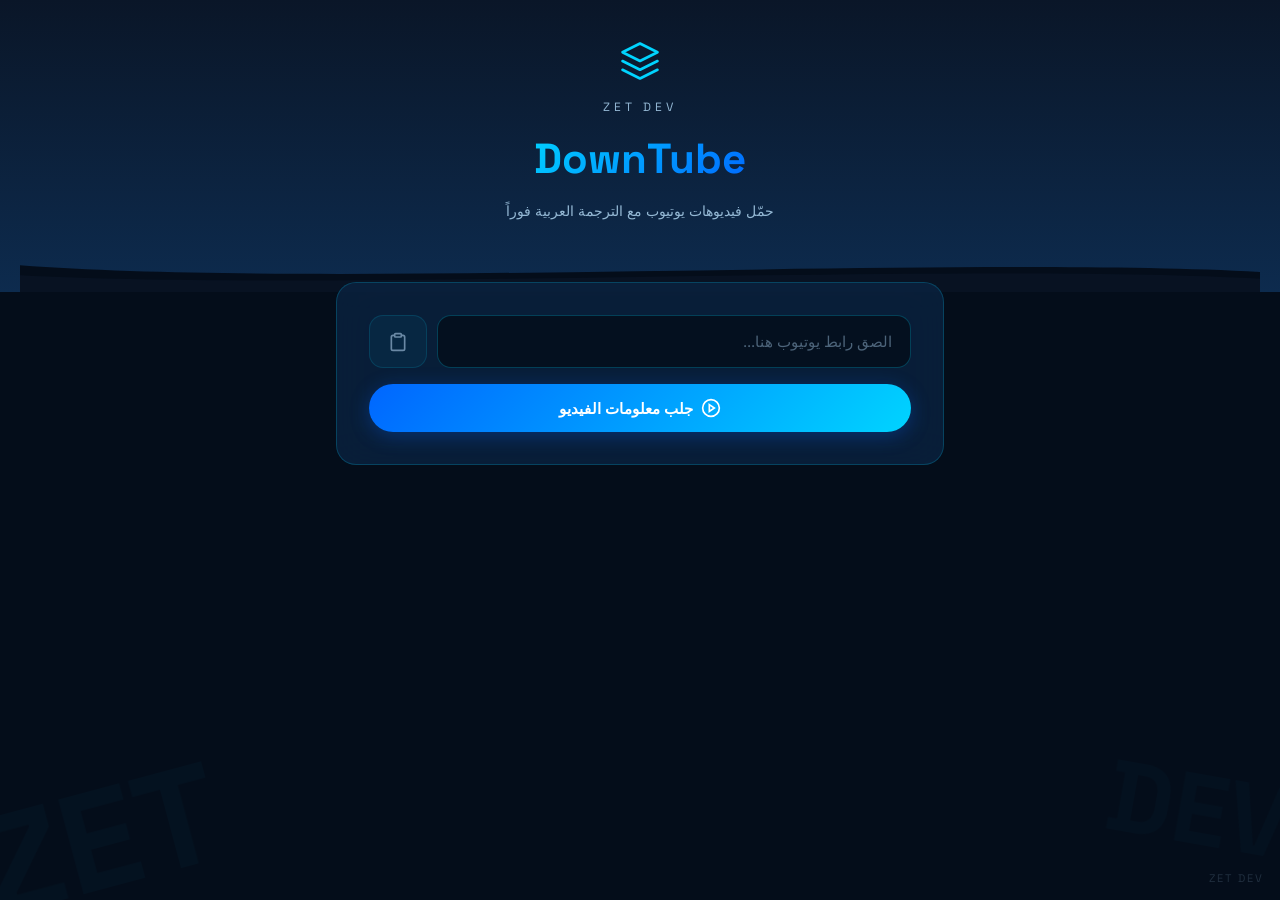
==== downtube/frontend/index.html @ 9e5898cd "3 خيارات تحميل (منفصل/مدمج/ترجمة فقط) + دمج فوري عبر mov_text + parallel Whisper + تخطي Llama إذا عر" ====
<!DOCTYPE html>
<html lang="ar" dir="rtl">
<head>
  <meta charset="UTF-8">
  <meta name="viewport" content="width=device-width, initial-scale=1.0">
  <title>DownTube — ZET Dev</title>
  <link rel="preconnect" href="https://fonts.googleapis.com">
  <link rel="preconnect" href="https://fonts.gstatic.com" crossorigin>
  <link href="https://fonts.googleapis.com/css2?family=Inter:wght@400;500;600;700&family=Space+Grotesk:wght@500;700&display=swap" rel="stylesheet">
  <link rel="stylesheet" href="css/style.css">
</head>
<body>

  <!-- ─── Watermark ─── -->
  <div class="watermark">ZET DEV</div>

  <!-- ─── Header ─── -->
  <header class="header">
    <div class="header-inner">
      <div class="header-logo">
        <svg xmlns="http://www.w3.org/2000/svg" width="42" height="42" viewBox="0 0 24 24" fill="none" stroke="currentColor" stroke-width="1.5" stroke-linecap="round" stroke-linejoin="round">
          <path d="M12 2L2 7l10 5 10-5-10-5z"/>
          <path d="M2 17l10 5 10-5"/>
          <path d="M2 12l10 5 10-5"/>
        </svg>
      </div>
      <div class="header-brand">ZET Dev</div>
      <h1 class="header-title">DownTube</h1>
      <p class="header-tagline">حمّل فيديوهات يوتيوب مع الترجمة العربية فوراً</p>
    </div>
    <div class="header-wave">
      <svg viewBox="0 0 1440 60" preserveAspectRatio="none" xmlns="http://www.w3.org/2000/svg">
        <path d="M0,20 C360,55 1080,5 1440,30 L1440,60 L0,60 Z" fill="#040d1a"/>
        <path d="M0,35 C360,60 1080,15 1440,40 L1440,60 L0,60 Z" fill="#0a1628" opacity="0.6"/>
      </svg>
    </div>
  </header>

  <!-- ─── Main Container ─── -->
  <main class="container">

    <!-- ─── Section 1: URL Input ─── -->
    <section id="section-input" class="card">
      <div class="input-row">
        <input type="url" id="url-input" placeholder="الصق رابط يوتيوب هنا..." autocomplete="url" dir="ltr">
        <button id="paste-btn" class="btn-paste" title="لصق من الحافظة" type="button">
          <svg xmlns="http://www.w3.org/2000/svg" viewBox="0 0 24 24" fill="none" stroke="currentColor" stroke-width="2">
            <rect x="8" y="2" width="8" height="4" rx="1"/><path d="M16 4h2a2 2 0 0 1 2 2v14a2 2 0 0 1-2 2H6a2 2 0 0 1-2-2V6a2 2 0 0 1 2-2h2"/>
          </svg>
        </button>
      </div>
      <div style="margin-top:16px;text-align:center;">
        <button id="fetch-btn" class="btn btn-primary ripple btn-full" type="button">
          <svg xmlns="http://www.w3.org/2000/svg" width="20" height="20" viewBox="0 0 24 24" fill="none" stroke="currentColor" stroke-width="2">
            <circle cx="12" cy="12" r="10"/><polygon points="10 8 16 12 10 16 10 8"/>
          </svg>
          جلب معلومات الفيديو
        </button>
      </div>
    </section>

    <!-- ─── Section 2: Video Info ─── -->
    <section id="section-info" class="card card-hidden">
      <div id="video-thumbnail" class="video-thumbnail"></div>
      <div id="video-title" class="video-title"></div>
      <div id="video-channel" class="video-channel"></div>
      <div class="video-stats">
        <span><svg xmlns="http://www.w3.org/2000/svg" width="16" height="16" viewBox="0 0 24 24" fill="none" stroke="currentColor" stroke-width="2"><path d="M1 12s4-8 11-8 11 8 11 8-4 8-11 8-11-8-11-8z"/><circle cx="12" cy="12" r="3"/></svg> <span id="video-views"></span></span>
      </div>

      <div id="quality-section">
        <label style="font-size:14px;font-weight:600;display:block;margin-bottom:8px;">جودة التحميل</label>
        <div id="quality-selector" class="quality-group"></div>
      </div>

      <div class="subtitle-section">
        <label class="subtitle-toggle">
          <input type="checkbox" id="include-subtitles" checked>
          <span class="subtitle-toggle-track">
            <span class="subtitle-toggle-thumb"></span>
          </span>
          <span class="subtitle-toggle-label">الترجمة العربية</span>
          <span id="subtitle-status" class="subtitle-badge"></span>
        </label>
        <div id="subtitle-options" class="subtitle-options card-hidden">
          <div class="embed-options">
            <label class="embed-option">
              <input type="radio" name="embed-mode" value="separate" checked>
              <div class="embed-option-content">
                <span class="embed-option-icon">
                  <svg xmlns="http://www.w3.org/2000/svg" width="20" height="20" viewBox="0 0 24 24" fill="none" stroke="currentColor" stroke-width="2"><path d="M14 2H6a2 2 0 0 0-2 2v16a2 2 0 0 0 2 2h12a2 2 0 0 0 2-2V8z"/><polyline points="14 2 14 8 20 8"/><line x1="16" y1="13" x2="8" y2="13"/><line x1="16" y1="17" x2="8" y2="17"/></svg>
                </span>
                <span class="embed-option-title">ملفين منفصلين</span>
                <span class="embed-option-desc">فيديو + ملف ترجمة SRT</span>
              </div>
            </label>
            <label class="embed-option">
              <input type="radio" name="embed-mode" value="embed">
              <div class="embed-option-content">
                <span class="embed-option-icon">
                  <svg xmlns="http://www.w3.org/2000/svg" width="20" height="20" viewBox="0 0 24 24" fill="none" stroke="currentColor" stroke-width="2"><rect x="2" y="3" width="20" height="14" rx="2" ry="2"/><line x1="8" y1="21" x2="16" y2="21"/><line x1="12" y1="17" x2="12" y2="21"/></svg>
                </span>
                <span class="embed-option-title">ملف مدمج</span>
                <span class="embed-option-desc">الترجمة محفورة داخل الفيديو</span>
              </div>
            </label>
            <label class="embed-option">
              <input type="radio" name="embed-mode" value="subtitle-only">
              <div class="embed-option-content">
                <span class="embed-option-icon">
                  <svg xmlns="http://www.w3.org/2000/svg" width="20" height="20" viewBox="0 0 24 24" fill="none" stroke="currentColor" stroke-width="2"><path d="M14 2H6a2 2 0 0 0-2 2v16a2 2 0 0 0 2 2h12a2 2 0 0 0 2-2V8z"/><polyline points="14 2 14 8 20 8"/><line x1="16" y1="13" x2="8" y2="13"/><line x1="16" y1="17" x2="8" y2="17"/></svg>
                </span>
                <span class="embed-option-title">الترجمة فقط</span>
                <span class="embed-option-desc">بدون تحميل الفيديو</span>
              </div>
            </label>
          </div>
        </div>
      </div>

      <div class="btn-row">
        <button id="download-btn" class="btn btn-primary ripple" type="button">
          <svg xmlns="http://www.w3.org/2000/svg" width="20" height="20" viewBox="0 0 24 24" fill="none" stroke="currentColor" stroke-width="2"><path d="M21 15v4a2 2 0 0 1-2 2H5a2 2 0 0 1-2-2v-4"/><polyline points="7 10 12 15 17 10"/><line x1="12" y1="15" x2="12" y2="3"/></svg>
          <span id="download-btn-text">تحميل الآن</span>
        </button>
        <button id="clear-btn" class="btn btn-outline ripple" type="button" title="مسح">
          <svg xmlns="http://www.w3.org/2000/svg" width="18" height="18" viewBox="0 0 24 24" fill="none" stroke="currentColor" stroke-width="2"><line x1="18" y1="6" x2="6" y2="18"/><line x1="6" y1="6" x2="18" y2="18"/></svg>
        </button>
      </div>
    </section>

    <!-- ─── Section 3: Progress ─── -->
    <section id="section-progress" class="card card-hidden">
      <div class="progress-container">
        <div id="progress-percent" class="progress-percent">0%</div>
        <div class="progress-bar-outer">
          <div id="progress-bar" class="progress-bar-inner" style="width:0%"></div>
        </div>
        <div id="progress-message" class="progress-message">جاري البدء...</div>
        <div class="progress-details">
          <span id="progress-speed"></span>
          <span id="progress-eta"></span>
        </div>
        <div class="progress-actions">
          <button id="cancel-btn" class="btn btn-danger ripple" type="button">
            <svg xmlns="http://www.w3.org/2000/svg" width="18" height="18" viewBox="0 0 24 24" fill="none" stroke="currentColor" stroke-width="2"><line x1="18" y1="6" x2="6" y2="18"/><line x1="6" y1="6" x2="18" y2="18"/></svg>
            إلغاء
          </button>
          <button id="restart-btn" class="btn btn-secondary ripple" type="button" style="display:none;">
            <svg xmlns="http://www.w3.org/2000/svg" width="18" height="18" viewBox="0 0 24 24" fill="none" stroke="currentColor" stroke-width="2"><polyline points="23 4 23 10 17 10"/><path d="M20.49 15a9 9 0 1 1-2.12-9.36L23 10"/></svg>
            بدء من جديد
          </button>
        </div>
      </div>
    </section>

    <!-- ─── Section 4: Download Ready ─── -->
    <section id="section-result" class="card card-success card-hidden">
      <div class="result-section">
        <div id="result-icon" class="result-icon">✅</div>
        <div id="result-badge" class="result-badge"></div>
        <div id="result-filename" class="result-filename"></div>
        <div id="result-filesize" class="result-filesize"></div>
        <div class="result-buttons">
          <button id="download-video-btn" class="btn btn-success ripple" type="button">
            <svg xmlns="http://www.w3.org/2000/svg" width="18" height="18" viewBox="0 0 24 24" fill="none" stroke="currentColor" stroke-width="2"><path d="M21 15v4a2 2 0 0 1-2 2H5a2 2 0 0 1-2-2v-4"/><polyline points="7 10 12 15 17 10"/><line x1="12" y1="15" x2="12" y2="3"/></svg>
            تحميل الملف
          </button>
          <button id="download-subtitle-btn" class="btn btn-secondary ripple" type="button">
            <svg xmlns="http://www.w3.org/2000/svg" width="18" height="18" viewBox="0 0 24 24" fill="none" stroke="currentColor" stroke-width="2"><path d="M14 2H6a2 2 0 0 0-2 2v16a2 2 0 0 0 2 2h12a2 2 0 0 0 2-2V8z"/><polyline points="14 2 14 8 20 8"/><line x1="16" y1="13" x2="8" y2="13"/><line x1="16" y1="17" x2="8" y2="17"/></svg>
            <span id="download-subtitle-text">تحميل الترجمة</span>
          </button>
        </div>
        <div class="result-new-btn">
          <button id="result-restart-btn" class="btn btn-secondary ripple" type="button" style="display:none;">
            <svg xmlns="http://www.w3.org/2000/svg" width="18" height="18" viewBox="0 0 24 24" fill="none" stroke="currentColor" stroke-width="2"><polyline points="23 4 23 10 17 10"/><path d="M20.49 15a9 9 0 1 1-2.12-9.36L23 10"/></svg>
            بدء من جديد
          </button>
          <button id="new-download-btn" class="btn btn-link" type="button">+ تحميل فيديو جديد</button>
        </div>
      </div>
    </section>

    <!-- ─── Error ─── -->
    <section id="section-error" class="card-hidden">
      <div id="error-card" class="error-card">
        <span class="error-icon">
          <svg xmlns="http://www.w3.org/2000/svg" width="24" height="24" viewBox="0 0 24 24" fill="none" stroke="currentColor" stroke-width="2"><circle cx="12" cy="12" r="10"/><line x1="12" y1="8" x2="12" y2="12"/><line x1="12" y1="16" x2="12.01" y2="16"/></svg>
        </span>
        <span id="error-message" class="error-message"></span>
      </div>
      <button id="retry-btn" class="btn btn-primary btn-sm ripple" type="button">حاول مرة أخرى</button>
    </section>

  </main>

  <script src="js/app.js"></script>
</body>
</html>
---- downtube/frontend/css/style.css ----
/* ── DownTube — ZET Dev ── Ocean-Blue Theme ── */

:root {
  --ocean-deep:    #040d1a;
  --ocean-dark:    #0a1628;
  --ocean-mid:     #0d2b4e;
  --ocean-bright:  #0066ff;
  --ocean-cyan:    #00d4ff;
  --ocean-light:   #94b8d4;
  --ocean-foam:    #e0f4ff;
  --ocean-glow:    rgba(0, 212, 255, 0.15);
  --error-red:     #ff4d6d;
  --success-green: #00e5a0;
  --warning-amber: #ffb347;
}

* { box-sizing: border-box; margin: 0; padding: 0; }

body {
  font-family: 'Inter', -apple-system, BlinkMacSystemFont, sans-serif;
  background: var(--ocean-deep);
  color: var(--ocean-foam);
  min-height: 100vh;
  overflow-x: hidden;
  line-height: 1.6;
}

::-webkit-scrollbar { width: 6px; }
::-webkit-scrollbar-track { background: var(--ocean-dark); }
::-webkit-scrollbar-thumb { background: var(--ocean-cyan); opacity: 0.3; border-radius: 3px; }

/* ── Header ── */
.header {
  background: linear-gradient(180deg, var(--ocean-dark) 0%, var(--ocean-mid) 100%);
  padding: 40px 20px 0;
  text-align: center;
  position: relative;
  overflow: hidden;
}

.header-inner {
  display: flex;
  flex-direction: column;
  align-items: center;
  gap: 8px;
  position: relative;
  z-index: 2;
}

.header-logo svg {
  width: 42px;
  height: 42px;
  color: var(--ocean-cyan);
}

.header-brand {
  font-family: 'Space Grotesk', sans-serif;
  font-size: 12px;
  letter-spacing: 4px;
  text-transform: uppercase;
  color: var(--ocean-light);
}

.header-title {
  font-family: 'Space Grotesk', sans-serif;
  font-size: 42px;
  font-weight: 700;
  background: linear-gradient(135deg, var(--ocean-cyan), var(--ocean-bright));
  -webkit-background-clip: text;
  -webkit-text-fill-color: transparent;
  background-clip: text;
}

.header-tagline {
  font-size: 14px;
  color: var(--ocean-light);
  margin-bottom: 20px;
}

.header-wave {
  display: block;
  width: 100%;
  height: 40px;
  margin-top: 10px;
}

.header-wave svg {
  display: block;
  width: 100%;
  height: 100%;
}

/* ── Container ── */
.container {
  max-width: 640px;
  margin: -10px auto 60px;
  padding: 0 16px;
  position: relative;
  z-index: 2;
}

/* ── Glass Card ── */
.card {
  background: rgba(13, 43, 78, 0.6);
  backdrop-filter: blur(20px);
  -webkit-backdrop-filter: blur(20px);
  border: 1px solid rgba(0, 212, 255, 0.2);
  border-radius: 20px;
  padding: 32px;
  margin-bottom: 20px;
  transition: border-color 0.3s;
}

.card:hover {
  border-color: rgba(0, 212, 255, 0.35);
}

.card-success {
  border-color: rgba(0, 229, 160, 0.5);
}

.card-error {
  border-color: rgba(255, 77, 109, 0.5);
}

.card-hidden {
  display: none;
}

/* ── Input ── */
.input-row {
  display: flex;
  gap: 10px;
  align-items: stretch;
}

.input-row input {
  flex: 1;
  background: rgba(4, 13, 26, 0.8);
  border: 1px solid rgba(0, 212, 255, 0.25);
  border-radius: 14px;
  padding: 16px 18px;
  font-size: 15px;
  color: var(--ocean-foam);
  font-family: inherit;
  transition: all 0.3s;
  direction: rtl;
}

.input-row input::placeholder {
  color: var(--ocean-light);
  opacity: 0.5;
}

.input-row input:focus {
  outline: none;
  border-color: var(--ocean-cyan);
  box-shadow: 0 0 20px rgba(0, 212, 255, 0.15);
}

.btn-paste {
  background: rgba(0, 212, 255, 0.08);
  border: 1px solid rgba(0, 212, 255, 0.2);
  border-radius: 14px;
  color: var(--ocean-light);
  cursor: pointer;
  padding: 0 18px;
  display: flex;
  align-items: center;
  justify-content: center;
  opacity: 0.7;
  transition: all 0.2s;
  flex-shrink: 0;
}

.btn-paste:hover {
  opacity: 1;
  background: rgba(0, 212, 255, 0.15);
  border-color: var(--ocean-cyan);
}

.btn-paste svg { width: 20px; height: 20px; }

/* ── Buttons ── */
.btn {
  display: inline-flex;
  align-items: center;
  justify-content: center;
  gap: 8px;
  padding: 14px 28px;
  border-radius: 50px;
  font-size: 15px;
  font-weight: 600;
  font-family: inherit;
  cursor: pointer;
  border: none;
  transition: all 0.25s;
  white-space: nowrap;
}

.btn-primary {
  background: linear-gradient(135deg, var(--ocean-bright), var(--ocean-cyan));
  color: #fff;
  padding: 14px 32px;
  box-shadow: 0 4px 20px rgba(0, 102, 255, 0.3);
}

.btn-primary:hover {
  transform: translateY(-1px);
  box-shadow: 0 6px 30px rgba(0, 102, 255, 0.45);
}

.btn-primary:disabled {
  opacity: 0.5;
  cursor: not-allowed;
  transform: none;
}

.btn-secondary {
  background: rgba(0, 212, 255, 0.1);
  color: var(--ocean-cyan);
  border: 1px solid rgba(0, 212, 255, 0.3);
}

.btn-secondary:hover {
  background: rgba(0, 212, 255, 0.2);
}

.btn-success {
  background: linear-gradient(135deg, var(--success-green), #00b87a);
  color: #fff;
  box-shadow: 0 4px 20px rgba(0, 229, 160, 0.3);
}

.btn-success:hover {
  transform: translateY(-1px);
  box-shadow: 0 6px 30px rgba(0, 229, 160, 0.45);
}

.btn-danger {
  background: rgba(255, 77, 109, 0.15);
  color: var(--error-red);
  border: 1px solid rgba(255, 77, 109, 0.3);
}

.btn-danger:hover {
  background: rgba(255, 77, 109, 0.25);
}

.btn-full {
  width: 100%;
}

.btn-sm {
  padding: 10px 20px;
  font-size: 13px;
}

.btn-row {
  display: flex;
  gap: 10px;
  width: 100%;
}

.btn-row .btn-primary {
  flex: 1;
}

.btn-outline {
  background: rgba(255, 77, 109, 0.08);
  color: var(--error-red);
  border: 1px solid rgba(255, 77, 109, 0.25);
  padding: 14px 16px;
}

.btn-outline:hover {
  background: rgba(255, 77, 109, 0.18);
}

.btn-link {
  background: none;
  border: none;
  color: var(--ocean-cyan);
  cursor: pointer;
  font-size: 14px;
  font-family: inherit;
  text-decoration: underline;
  opacity: 0.8;
}

.btn-link:hover { opacity: 1; }

.ripple {
  position: relative;
  overflow: hidden;
}

.ripple::after {
  content: '';
  position: absolute;
  inset: 0;
  background: radial-gradient(circle, rgba(255,255,255,0.3) 10%, transparent 10%);
  background-position: center;
  background-repeat: no-repeat;
  background-size: 0%;
  transition: background-size 0.5s, opacity 0.5s;
  opacity: 0;
  pointer-events: none;
}

.ripple:active::after {
  background-size: 1000%;
  opacity: 1;
  transition: 0s;
}

/* ── Spinner ── */
.spinner {
  display: inline-block;
  width: 20px;
  height: 20px;
  border: 2px solid rgba(0, 212, 255, 0.2);
  border-top-color: var(--ocean-cyan);
  border-radius: 50%;
  animation: spin 0.7s linear infinite;
}

@keyframes spin { to { transform: rotate(360deg); } }

/* ── Video Info ── */
.video-thumbnail {
  position: relative;
  border-radius: 14px;
  overflow: hidden;
  margin-bottom: 16px;
}

.video-thumbnail img {
  width: 100%;
  display: block;
  border-radius: 14px;
}

.video-thumbnail-overlay {
  position: absolute;
  inset: 0;
  background: linear-gradient(0deg, rgba(4,13,26,0.6) 0%, transparent 50%);
  pointer-events: none;
}

.video-duration {
  position: absolute;
  bottom: 10px;
  left: 10px;
  background: rgba(0, 212, 255, 0.85);
  color: #fff;
  padding: 4px 12px;
  border-radius: 8px;
  font-size: 13px;
  font-weight: 600;
  direction: ltr;
}

.video-title {
  font-size: 18px;
  font-weight: 700;
  margin-bottom: 4px;
  line-height: 1.4;
}

.video-channel {
  font-size: 14px;
  color: var(--ocean-light);
  margin-bottom: 10px;
}

.video-channel a { color: var(--ocean-cyan); text-decoration: none; }
.video-channel a:hover { text-decoration: underline; }

.video-stats {
  display: flex;
  gap: 16px;
  font-size: 13px;
  color: var(--ocean-light);
  margin-bottom: 16px;
}

.video-stats span { display: flex; align-items: center; gap: 4px; }

/* ── Quality Selector ── */
.quality-group {
  display: flex;
  flex-wrap: wrap;
  gap: 8px;
  margin-bottom: 16px;
}

.quality-option {
  flex: 1;
  min-width: 80px;
}

.quality-option input { display: none; }

.quality-option label {
  display: flex;
  align-items: center;
  justify-content: center;
  padding: 12px 8px;
  background: rgba(4, 13, 26, 0.5);
  border: 1px solid rgba(0, 212, 255, 0.15);
  border-radius: 12px;
  font-size: 13px;
  font-weight: 500;
  cursor: pointer;
  transition: all 0.2s;
  text-align: center;
}

.quality-option input:checked + label {
  border-color: var(--ocean-cyan);
  background: rgba(0, 212, 255, 0.1);
  box-shadow: 0 0 15px rgba(0, 212, 255, 0.15);
}

.quality-option label:hover {
  border-color: rgba(0, 212, 255, 0.35);
}

.quality-size {
  display: block;
  font-size: 11px;
  opacity: 0.6;
  margin-top: 2px;
}

/* ── Subtitle Toggle ── */
.subtitle-section {
  background: rgba(4, 13, 26, 0.4);
  border-radius: 14px;
  padding: 16px;
  margin-bottom: 16px;
}

.subtitle-toggle {
  display: flex;
  align-items: center;
  gap: 12px;
  cursor: pointer;
  user-select: none;
}

.subtitle-toggle input { display: none; }

.subtitle-toggle-track {
  position: relative;
  width: 44px;
  height: 24px;
  background: rgba(255,255,255,0.1);
  border-radius: 50px;
  transition: background 0.25s;
  flex-shrink: 0;
}

.subtitle-toggle-track::after {
  content: '';
  position: absolute;
  top: 3px;
  left: 3px;
  width: 18px;
  height: 18px;
  background: var(--ocean-light);
  border-radius: 50%;
  transition: all 0.25s;
}

.subtitle-toggle input:checked + .subtitle-toggle-track {
  background: linear-gradient(135deg, var(--ocean-bright), var(--ocean-cyan));
}

.subtitle-toggle input:checked + .subtitle-toggle-track::after {
  left: 23px;
  background: #fff;
}

.subtitle-toggle-label {
  font-size: 14px;
  font-weight: 500;
}

.subtitle-badge {
  display: inline-block;
  font-size: 11px;
  padding: 3px 10px;
  border-radius: 20px;
  margin-right: auto;
  white-space: nowrap;
}

.subtitle-badge.available {
  background: rgba(0, 229, 160, 0.15);
  color: var(--success-green);
}

.subtitle-badge.pending {
  background: rgba(255, 179, 71, 0.15);
  color: var(--warning-amber);
}

.subtitle-badge.unavailable {
  background: rgba(255, 77, 109, 0.15);
  color: var(--error-red);
}

/* ── Embed Options (3 cards) ── */
.subtitle-options {
  margin-top: 14px;
}

.embed-options {
  display: grid;
  grid-template-columns: repeat(3, 1fr);
  gap: 8px;
}

.embed-option {
  cursor: pointer;
  display: block;
}

.embed-option input { display: none; }

.embed-option-content {
  display: flex;
  flex-direction: column;
  align-items: center;
  gap: 6px;
  padding: 14px 8px;
  background: rgba(4, 13, 26, 0.5);
  border: 1px solid rgba(0, 212, 255, 0.12);
  border-radius: 12px;
  text-align: center;
  transition: all 0.2s;
}

.embed-option input:checked + .embed-option-content {
  border-color: var(--ocean-cyan);
  background: rgba(0, 212, 255, 0.1);
  box-shadow: 0 0 15px rgba(0, 212, 255, 0.12);
}

.embed-option:hover .embed-option-content {
  border-color: rgba(0, 212, 255, 0.35);
}

.embed-option-icon {
  color: var(--ocean-cyan);
  opacity: 0.8;
  display: flex;
  align-items: center;
  justify-content: center;
}

.embed-option-icon svg {
  width: 22px;
  height: 22px;
}

.embed-option-title {
  font-size: 13px;
  font-weight: 600;
  color: var(--ocean-foam);
}

.embed-option-desc {
  font-size: 11px;
  color: var(--ocean-light);
  opacity: 0.7;
  line-height: 1.3;
}

/* ── Progress Actions ── */
.progress-actions {
  display: flex;
  gap: 12px;
  justify-content: center;
  margin-top: 16px;
}

@media (max-width: 500px) {
  .embed-options {
    grid-template-columns: 1fr;
  }
}

/* ── Progress ── */
.progress-container { text-align: center; }

.progress-percent {
  font-size: 48px;
  font-weight: 700;
  background: linear-gradient(135deg, var(--ocean-cyan), var(--ocean-bright));
  -webkit-background-clip: text;
  -webkit-text-fill-color: transparent;
  background-clip: text;
  line-height: 1.1;
}

.progress-bar-outer {
  width: 100%;
  height: 10px;
  background: rgba(4, 13, 26, 0.6);
  border-radius: 50px;
  overflow: hidden;
  margin: 16px 0;
}

.progress-bar-inner {
  height: 100%;
  border-radius: 50px;
  background: linear-gradient(90deg, var(--ocean-bright), var(--ocean-cyan));
  transition: width 0.4s ease;
  position: relative;
  overflow: hidden;
}

.progress-bar-inner::after {
  content: '';
  position: absolute;
  inset: 0;
  background: linear-gradient(
    90deg,
    transparent,
    rgba(255,255,255,0.15),
    transparent
  );
  animation: wave 1.8s ease-in-out infinite;
}

@keyframes wave {
  0% { transform: translateX(-100%); }
  100% { transform: translateX(100%); }
}

.progress-message {
  font-size: 15px;
  color: var(--ocean-light);
  margin: 12px 0;
  white-space: nowrap;
  overflow: hidden;
  text-overflow: ellipsis;
  max-width: 100%;
}

#quality-section.hidden {
  display: none !important;
}

.quality-group.hidden {
  display: none !important;
}

.progress-details {
  display: flex;
  justify-content: center;
  gap: 24px;
  font-size: 13px;
  color: var(--ocean-light);
  margin-bottom: 16px;
}

.progress-details span { display: flex; align-items: center; gap: 6px; }

/* ── Download Ready ── */
.result-section { text-align: center; }

.result-icon {
  font-size: 48px;
  margin-bottom: 8px;
}

.result-filename {
  font-size: 16px;
  font-weight: 600;
  margin-bottom: 4px;
  word-break: break-all;
}

.result-badge {
  font-size: 12px;
  padding: 4px 14px;
  border-radius: 20px;
  display: inline-block;
  margin-bottom: 10px;
}

.result-badge.embedded {
  background: rgba(0, 212, 255, 0.15);
  color: var(--ocean-cyan);
}

.result-badge.subtitle-only {
  background: rgba(255, 179, 71, 0.15);
  color: var(--warning-amber);
}

.result-filesize {
  font-size: 13px;
  color: var(--success-green);
  margin-bottom: 20px;
}

.result-buttons {
  display: flex;
  gap: 12px;
  flex-wrap: wrap;
  justify-content: center;
}

.result-buttons .btn { min-width: 160px; }

.result-new-btn {
  margin-top: 16px;
}

/* ── Error ── */
.error-card {
  background: rgba(255, 77, 109, 0.08);
  border: 1px solid rgba(255, 77, 109, 0.3);
  border-radius: 14px;
  padding: 16px 20px;
  display: flex;
  align-items: center;
  gap: 12px;
  margin-bottom: 16px;
}

.error-icon {
  color: var(--error-red);
  font-size: 24px;
  flex-shrink: 0;
}

.error-message {
  color: var(--error-red);
  font-size: 14px;
  flex: 1;
}

/* ── Loading Shimmer ── */
@keyframes shimmer {
  0% { background-position: -200% 0; }
  100% { background-position: 200% 0; }
}

.shimmer {
  background: linear-gradient(90deg, var(--ocean-mid) 25%, rgba(0,212,255,0.05) 50%, var(--ocean-mid) 75%);
  background-size: 200% 100%;
  animation: shimmer 2s ease-in-out infinite;
  border-radius: 8px;
}

/* ── ZET Background Decorations ── */
body::before,
body::after {
  content: '';
  position: fixed;
  font-family: 'Space Grotesk', sans-serif;
  font-weight: 700;
  font-size: 80px;
  color: var(--ocean-cyan);
  opacity: 0.03;
  pointer-events: none;
  z-index: 0;
  line-height: 1;
}

body::before {
  content: 'ZET';
  bottom: -10px;
  left: -20px;
  transform: rotate(-15deg);
  font-size: 140px;
  opacity: 0.025;
}

body::after {
  content: 'DEV';
  bottom: 40px;
  right: -10px;
  transform: rotate(10deg);
  font-size: 100px;
  opacity: 0.02;
}

.watermark {
  position: fixed;
  bottom: 12px;
  right: 16px;
  font-size: 11px;
  color: var(--ocean-light);
  opacity: 0.2;
  font-family: 'Space Grotesk', sans-serif;
  letter-spacing: 2px;
  z-index: 999;
  pointer-events: none;
}

/* ── Responsive ── */
@media (max-width: 500px) {
  .header-title { font-size: 28px; }
  .card { padding: 20px; }
  .input-row { flex-direction: column; }
  .input-row input { padding: 14px 14px; }
  .btn-paste { padding: 14px; border-radius: 12px; }
  .quality-option { min-width: 60px; }
  .quality-option label { padding: 10px 6px; font-size: 12px; }
  .progress-percent { font-size: 36px; }
  .result-buttons .btn { min-width: 130px; }
  .embed-options { grid-template-columns: 1fr; }
}
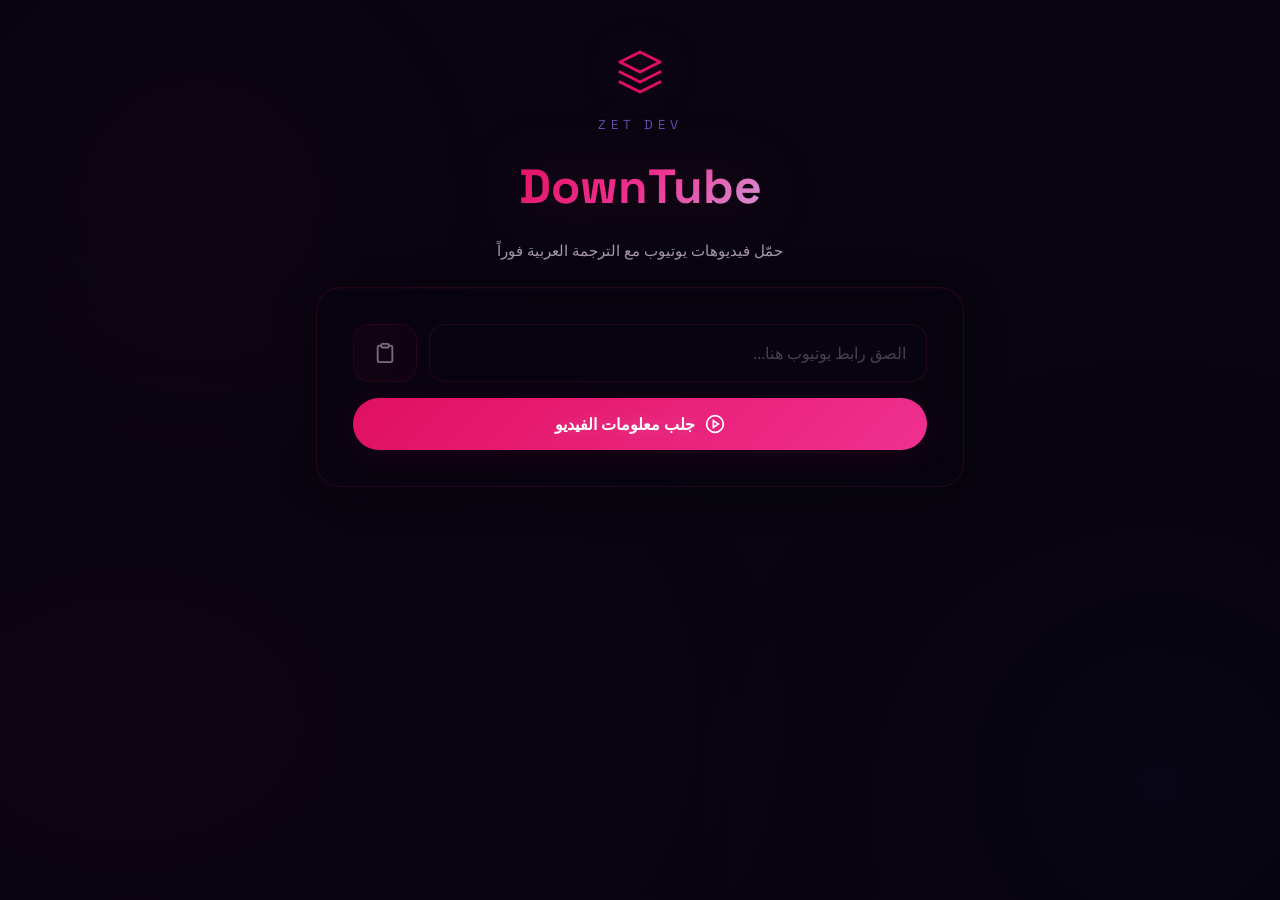
==== commit 8512ea5e: "تحديث شامل: Da Vinci → Neon Storm theme + نماذج أسرع + 3 أوضاع تحميل" ====
--- a/downtube/frontend/index.html
+++ b/downtube/frontend/index.html
@@ -3,7 +3,7 @@
 <head>
   <meta charset="UTF-8">
   <meta name="viewport" content="width=device-width, initial-scale=1.0">
-  <title>DownTube — ZET Dev</title>
+  <title>DownTube</title>
   <link rel="preconnect" href="https://fonts.googleapis.com">
   <link rel="preconnect" href="https://fonts.gstatic.com" crossorigin>
   <link href="https://fonts.googleapis.com/css2?family=Inter:wght@400;500;600;700&family=Space+Grotesk:wght@500;700&display=swap" rel="stylesheet">
@@ -11,8 +11,9 @@
 </head>
 <body>
 
-  <!-- ─── Watermark ─── -->
-  <div class="watermark">ZET DEV</div>
+  <!-- ─── Moving Background Orbs ─── -->
+  <div class="bg-orb" style="top:-100px;left:-100px;"></div>
+  <div class="bg-orb" style="bottom:-80px;right:-80px;"></div>
 
   <!-- ─── Header ─── -->
   <header class="header">
@@ -27,12 +28,6 @@
       <div class="header-brand">ZET Dev</div>
       <h1 class="header-title">DownTube</h1>
       <p class="header-tagline">حمّل فيديوهات يوتيوب مع الترجمة العربية فوراً</p>
-    </div>
-    <div class="header-wave">
-      <svg viewBox="0 0 1440 60" preserveAspectRatio="none" xmlns="http://www.w3.org/2000/svg">
-        <path d="M0,20 C360,55 1080,5 1440,30 L1440,60 L0,60 Z" fill="#040d1a"/>
-        <path d="M0,35 C360,60 1080,15 1440,40 L1440,60 L0,60 Z" fill="#0a1628" opacity="0.6"/>
-      </svg>
     </div>
   </header>
 
--- a/downtube/frontend/css/style.css
+++ b/downtube/frontend/css/style.css
@@ -1,38 +1,45 @@
-/* ── DownTube — ZET Dev ── Ocean-Blue Theme ── */
+/* ── DownTube — Neon Storm Theme (مقتبس من الصورة) ── */
 
 :root {
-  --ocean-deep:    #040d1a;
-  --ocean-dark:    #0a1628;
-  --ocean-mid:     #0d2b4e;
-  --ocean-bright:  #0066ff;
-  --ocean-cyan:    #00d4ff;
-  --ocean-light:   #94b8d4;
-  --ocean-foam:    #e0f4ff;
-  --ocean-glow:    rgba(0, 212, 255, 0.15);
-  --error-red:     #ff4d6d;
-  --success-green: #00e5a0;
-  --warning-amber: #ffb347;
+  --bg:            #080510;
+  --primary:       #e01060;
+  --primary-alt:   #f03090;
+  --accent:        #403888;
+  --accent-soft:   #6050b0;
+  --accent-light:  #d0a0e0;
+  --text:          #f8f0f8;
+  --text-muted:    #a898b0;
+  --success:       #10a060;
+  --error:         #d03040;
+  --warning:       #f08020;
+  --border:        rgba(224, 16, 96, 0.15);
+  --border-hover:  rgba(224, 16, 96, 0.35);
+  --glow:          rgba(224, 16, 96, 0.12);
+  --glow-strong:   rgba(224, 16, 96, 0.25);
 }
 
 * { box-sizing: border-box; margin: 0; padding: 0; }
 
 body {
   font-family: 'Inter', -apple-system, BlinkMacSystemFont, sans-serif;
-  background: var(--ocean-deep);
-  color: var(--ocean-foam);
+  background: var(--bg);
+  color: var(--text);
   min-height: 100vh;
   overflow-x: hidden;
-  line-height: 1.6;
+  line-height: 1.7;
+  font-size: 16px;
 }
 
 ::-webkit-scrollbar { width: 6px; }
-::-webkit-scrollbar-track { background: var(--ocean-dark); }
-::-webkit-scrollbar-thumb { background: var(--ocean-cyan); opacity: 0.3; border-radius: 3px; }
+::-webkit-scrollbar-track { background: rgba(224, 16, 96, 0.04); }
+::-webkit-scrollbar-thumb {
+  background: var(--primary);
+  border-radius: 3px;
+}
 
 /* ── Header ── */
 .header {
-  background: linear-gradient(180deg, var(--ocean-dark) 0%, var(--ocean-mid) 100%);
-  padding: 40px 20px 0;
+  padding: 48px 20px 0;
   text-align: center;
   position: relative;
   overflow: hidden;
@@ -42,58 +49,52 @@
   display: flex;
   flex-direction: column;
   align-items: center;
-  gap: 8px;
+  gap: 10px;
   position: relative;
   z-index: 2;
 }
 
+.header-logo {
+  animation: float 3s ease-in-out infinite;
+}
+
 .header-logo svg {
-  width: 42px;
-  height: 42px;
-  color: var(--ocean-cyan);
+  width: 48px;
+  height: 48px;
+  color: var(--primary);
+  filter: drop-shadow(0 0 20px var(--glow-strong));
 }
 
 .header-brand {
   font-family: 'Space Grotesk', sans-serif;
-  font-size: 12px;
-  letter-spacing: 4px;
+  font-size: 13px;
+  letter-spacing: 5px;
   text-transform: uppercase;
-  color: var(--ocean-light);
+  color: var(--accent-soft);
+  filter: drop-shadow(0 0 12px rgba(64, 56, 136, 0.3));
 }
 
 .header-title {
   font-family: 'Space Grotesk', sans-serif;
-  font-size: 42px;
+  font-size: 48px;
   font-weight: 700;
-  background: linear-gradient(135deg, var(--ocean-cyan), var(--ocean-bright));
+  background: linear-gradient(135deg, var(--primary), var(--primary-alt), var(--accent-light));
   -webkit-background-clip: text;
   -webkit-text-fill-color: transparent;
   background-clip: text;
+  filter: drop-shadow(0 0 30px var(--glow-strong));
 }
 
 .header-tagline {
-  font-size: 14px;
-  color: var(--ocean-light);
-  margin-bottom: 20px;
-}
-
-.header-wave {
-  display: block;
-  width: 100%;
-  height: 40px;
-  margin-top: 10px;
-}
-
-.header-wave svg {
-  display: block;
-  width: 100%;
-  height: 100%;
+  font-size: 15px;
+  color: var(--text-muted);
+  margin-bottom: 24px;
 }
 
 /* ── Container ── */
 .container {
-  max-width: 640px;
-  margin: -10px auto 60px;
+  max-width: 680px;
+  margin: 0 auto 60px;
   padding: 0 16px;
   position: relative;
   z-index: 2;
@@ -101,26 +102,34 @@
 
 /* ── Glass Card ── */
 .card {
-  background: rgba(13, 43, 78, 0.6);
-  backdrop-filter: blur(20px);
-  -webkit-backdrop-filter: blur(20px);
-  border: 1px solid rgba(0, 212, 255, 0.2);
-  border-radius: 20px;
-  padding: 32px;
-  margin-bottom: 20px;
-  transition: border-color 0.3s;
-}
+  background: rgba(8, 5, 16, 0.55);
+  backdrop-filter: blur(24px);
+  -webkit-backdrop-filter: blur(24px);
+  border: 1px solid var(--border);
+  border-radius: 24px;
+  padding: 36px;
+  margin-bottom: 24px;
+  transition: transform 0.35s ease, border-color 0.3s, box-shadow 0.3s;
+  box-shadow: 0 8px 40px rgba(0, 0, 0, 0.3), inset 0 1px 0 rgba(224, 16, 96, 0.05);
+  transform-style: preserve-3d;
+  animation: fadeInUp 0.5s ease forwards;
+  opacity: 0;
+}
+
+.card:nth-child(2) { animation-delay: 0.1s; }
+.card:nth-child(3) { animation-delay: 0.2s; }
 
 .card:hover {
-  border-color: rgba(0, 212, 255, 0.35);
+  border-color: var(--border-hover);
+  box-shadow: 0 12px 56px rgba(0, 0, 0, 0.4), 0 0 50px var(--glow), inset 0 1px 0 rgba(224, 16, 96, 0.08);
 }
 
 .card-success {
-  border-color: rgba(0, 229, 160, 0.5);
+  border-color: rgba(16, 160, 96, 0.4);
 }
 
 .card-error {
-  border-color: rgba(255, 77, 109, 0.5);
+  border-color: rgba(208, 48, 64, 0.4);
 }
 
 .card-hidden {
@@ -130,41 +139,41 @@
 /* ── Input ── */
 .input-row {
   display: flex;
-  gap: 10px;
+  gap: 12px;
   align-items: stretch;
 }
 
 .input-row input {
   flex: 1;
-  background: rgba(4, 13, 26, 0.8);
-  border: 1px solid rgba(0, 212, 255, 0.25);
-  border-radius: 14px;
-  padding: 16px 18px;
-  font-size: 15px;
-  color: var(--ocean-foam);
+  background: rgba(8, 5, 16, 0.7);
+  border: 1px solid var(--border);
+  border-radius: 16px;
+  padding: 18px 20px;
+  font-size: 16px;
+  color: var(--text);
   font-family: inherit;
   transition: all 0.3s;
   direction: rtl;
 }
 
 .input-row input::placeholder {
-  color: var(--ocean-light);
-  opacity: 0.5;
+  color: var(--text-muted);
+  opacity: 0.4;
 }
 
 .input-row input:focus {
   outline: none;
-  border-color: var(--ocean-cyan);
-  box-shadow: 0 0 20px rgba(0, 212, 255, 0.15);
+  border-color: var(--primary);
+  box-shadow: 0 0 30px var(--glow);
 }
 
 .btn-paste {
-  background: rgba(0, 212, 255, 0.08);
-  border: 1px solid rgba(0, 212, 255, 0.2);
-  border-radius: 14px;
-  color: var(--ocean-light);
+  background: rgba(224, 16, 96, 0.06);
+  border: 1px solid var(--border);
+  border-radius: 16px;
+  color: var(--text-muted);
   cursor: pointer;
-  padding: 0 18px;
+  padding: 0 20px;
   display: flex;
   align-items: center;
   justify-content: center;
@@ -175,21 +184,22 @@
 
 .btn-paste:hover {
   opacity: 1;
-  background: rgba(0, 212, 255, 0.15);
-  border-color: var(--ocean-cyan);
-}
-
-.btn-paste svg { width: 20px; height: 20px; }
+  background: rgba(224, 16, 96, 0.12);
+  border-color: var(--primary);
+  color: var(--primary);
+}
+
+.btn-paste svg { width: 22px; height: 22px; }
 
 /* ── Buttons ── */
 .btn {
   display: inline-flex;
   align-items: center;
   justify-content: center;
-  gap: 8px;
-  padding: 14px 28px;
+  gap: 10px;
+  padding: 16px 32px;
   border-radius: 50px;
-  font-size: 15px;
+  font-size: 16px;
   font-weight: 600;
   font-family: inherit;
   cursor: pointer;
@@ -199,52 +209,58 @@
 }
 
 .btn-primary {
-  background: linear-gradient(135deg, var(--ocean-bright), var(--ocean-cyan));
+  background: linear-gradient(135deg, var(--primary), var(--primary-alt));
   color: #fff;
-  padding: 14px 32px;
-  box-shadow: 0 4px 20px rgba(0, 102, 255, 0.3);
+  padding: 16px 36px;
+  box-shadow: 0 4px 30px var(--glow);
+  animation: pulseGlow 3s ease-in-out infinite;
+  text-shadow: 0 0 20px rgba(255,255,255,0.3);
 }
 
 .btn-primary:hover {
-  transform: translateY(-1px);
-  box-shadow: 0 6px 30px rgba(0, 102, 255, 0.45);
+  transform: translateY(-2px) scale(1.02);
+  box-shadow: 0 8px 48px var(--glow-strong);
+  animation: none;
 }
 
 .btn-primary:disabled {
-  opacity: 0.5;
+  opacity: 0.4;
   cursor: not-allowed;
   transform: none;
+  animation: none;
 }
 
 .btn-secondary {
-  background: rgba(0, 212, 255, 0.1);
-  color: var(--ocean-cyan);
-  border: 1px solid rgba(0, 212, 255, 0.3);
+  background: rgba(224, 16, 96, 0.06);
+  color: var(--accent-soft);
+  border: 1px solid var(--border);
 }
 
 .btn-secondary:hover {
-  background: rgba(0, 212, 255, 0.2);
+  background: rgba(224, 16, 96, 0.12);
+  border-color: var(--border-hover);
+  color: var(--primary-alt);
 }
 
 .btn-success {
-  background: linear-gradient(135deg, var(--success-green), #00b87a);
+  background: linear-gradient(135deg, #0a8050, var(--success));
   color: #fff;
-  box-shadow: 0 4px 20px rgba(0, 229, 160, 0.3);
+  box-shadow: 0 4px 24px rgba(16, 160, 96, 0.25);
 }
 
 .btn-success:hover {
   transform: translateY(-1px);
-  box-shadow: 0 6px 30px rgba(0, 229, 160, 0.45);
+  box-shadow: 0 6px 32px rgba(16, 160, 96, 0.4);
 }
 
 .btn-danger {
-  background: rgba(255, 77, 109, 0.15);
-  color: var(--error-red);
-  border: 1px solid rgba(255, 77, 109, 0.3);
+  background: rgba(208, 48, 64, 0.1);
+  color: var(--error);
+  border: 1px solid rgba(208, 48, 64, 0.2);
 }
 
 .btn-danger:hover {
-  background: rgba(255, 77, 109, 0.25);
+  background: rgba(208, 48, 64, 0.2);
 }
 
 .btn-full {
@@ -252,13 +268,13 @@
 }
 
 .btn-sm {
-  padding: 10px 20px;
-  font-size: 13px;
+  padding: 12px 24px;
+  font-size: 14px;
 }
 
 .btn-row {
   display: flex;
-  gap: 10px;
+  gap: 12px;
   width: 100%;
 }
 
@@ -267,20 +283,20 @@
 }
 
 .btn-outline {
-  background: rgba(255, 77, 109, 0.08);
-  color: var(--error-red);
-  border: 1px solid rgba(255, 77, 109, 0.25);
-  padding: 14px 16px;
+  background: rgba(208, 48, 64, 0.06);
+  color: var(--error);
+  border: 1px solid rgba(208, 48, 64, 0.2);
+  padding: 16px 18px;
 }
 
 .btn-outline:hover {
-  background: rgba(255, 77, 109, 0.18);
+  background: rgba(208, 48, 64, 0.14);
 }
 
 .btn-link {
   background: none;
   border: none;
-  color: var(--ocean-cyan);
+  color: var(--accent-soft);
   cursor: pointer;
   font-size: 14px;
   font-family: inherit;
@@ -299,7 +315,7 @@
   content: '';
   position: absolute;
   inset: 0;
-  background: radial-gradient(circle, rgba(255,255,255,0.3) 10%, transparent 10%);
+  background: radial-gradient(circle, rgba(255,255,255,0.2) 10%, transparent 10%);
   background-position: center;
   background-repeat: no-repeat;
   background-size: 0%;
@@ -317,10 +333,10 @@
 /* ── Spinner ── */
 .spinner {
   display: inline-block;
-  width: 20px;
-  height: 20px;
-  border: 2px solid rgba(0, 212, 255, 0.2);
-  border-top-color: var(--ocean-cyan);
+  width: 22px;
+  height: 22px;
+  border: 2px solid rgba(224, 16, 96, 0.2);
+  border-top-color: var(--primary-alt);
   border-radius: 50%;
   animation: spin 0.7s linear infinite;
 }
@@ -330,69 +346,71 @@
 /* ── Video Info ── */
 .video-thumbnail {
   position: relative;
-  border-radius: 14px;
+  border-radius: 16px;
   overflow: hidden;
-  margin-bottom: 16px;
+  margin-bottom: 18px;
 }
 
 .video-thumbnail img {
   width: 100%;
   display: block;
-  border-radius: 14px;
+  border-radius: 16px;
 }
 
 .video-thumbnail-overlay {
   position: absolute;
   inset: 0;
-  background: linear-gradient(0deg, rgba(4,13,26,0.6) 0%, transparent 50%);
+  background: linear-gradient(0deg, rgba(0, 0, 0, 0.7) 0%, transparent 50%);
   pointer-events: none;
 }
 
 .video-duration {
   position: absolute;
-  bottom: 10px;
-  left: 10px;
-  background: rgba(0, 212, 255, 0.85);
+  bottom: 12px;
+  left: 12px;
+  background: rgba(224, 16, 96, 0.85);
   color: #fff;
-  padding: 4px 12px;
-  border-radius: 8px;
-  font-size: 13px;
+  padding: 5px 14px;
+  border-radius: 10px;
+  font-size: 14px;
   font-weight: 600;
   direction: ltr;
+  text-shadow: 0 0 10px rgba(255,255,255,0.3);
 }
 
 .video-title {
-  font-size: 18px;
+  font-size: 20px;
   font-weight: 700;
-  margin-bottom: 4px;
+  margin-bottom: 6px;
   line-height: 1.4;
+  text-shadow: 0 0 20px rgba(255,255,255,0.05);
 }
 
 .video-channel {
+  font-size: 15px;
+  color: var(--text-muted);
+  margin-bottom: 12px;
+}
+
+.video-channel a { color: var(--accent-soft); text-decoration: none; }
+.video-channel a:hover { text-decoration: underline; }
+
+.video-stats {
+  display: flex;
+  gap: 18px;
   font-size: 14px;
-  color: var(--ocean-light);
-  margin-bottom: 10px;
-}
-
-.video-channel a { color: var(--ocean-cyan); text-decoration: none; }
-.video-channel a:hover { text-decoration: underline; }
-
-.video-stats {
-  display: flex;
-  gap: 16px;
-  font-size: 13px;
-  color: var(--ocean-light);
-  margin-bottom: 16px;
-}
-
-.video-stats span { display: flex; align-items: center; gap: 4px; }
+  color: var(--text-muted);
+  margin-bottom: 18px;
+}
+
+.video-stats span { display: flex; align-items: center; gap: 5px; }
 
 /* ── Quality Selector ── */
 .quality-group {
   display: flex;
   flex-wrap: wrap;
   gap: 8px;
-  margin-bottom: 16px;
+  margin-bottom: 18px;
 }
 
 .quality-option {
@@ -406,11 +424,11 @@
   display: flex;
   align-items: center;
   justify-content: center;
-  padding: 12px 8px;
-  background: rgba(4, 13, 26, 0.5);
-  border: 1px solid rgba(0, 212, 255, 0.15);
-  border-radius: 12px;
-  font-size: 13px;
+  padding: 14px 10px;
+  background: rgba(8, 5, 16, 0.5);
+  border: 1px solid var(--border);
+  border-radius: 14px;
+  font-size: 14px;
   font-weight: 500;
   cursor: pointer;
   transition: all 0.2s;
@@ -418,34 +436,34 @@
 }
 
 .quality-option input:checked + label {
-  border-color: var(--ocean-cyan);
-  background: rgba(0, 212, 255, 0.1);
-  box-shadow: 0 0 15px rgba(0, 212, 255, 0.15);
+  border-color: var(--primary);
+  background: rgba(224, 16, 96, 0.1);
+  box-shadow: 0 0 24px var(--glow);
 }
 
 .quality-option label:hover {
-  border-color: rgba(0, 212, 255, 0.35);
+  border-color: var(--border-hover);
 }
 
 .quality-size {
   display: block;
   font-size: 11px;
-  opacity: 0.6;
-  margin-top: 2px;
+  opacity: 0.5;
+  margin-top: 3px;
 }
 
 /* ── Subtitle Toggle ── */
 .subtitle-section {
-  background: rgba(4, 13, 26, 0.4);
-  border-radius: 14px;
-  padding: 16px;
-  margin-bottom: 16px;
+  background: rgba(8, 5, 16, 0.4);
+  border-radius: 16px;
+  padding: 18px;
+  margin-bottom: 18px;
 }
 
 .subtitle-toggle {
   display: flex;
   align-items: center;
-  gap: 12px;
+  gap: 14px;
   cursor: pointer;
   user-select: none;
 }
@@ -454,9 +472,9 @@
 
 .subtitle-toggle-track {
   position: relative;
-  width: 44px;
-  height: 24px;
-  background: rgba(255,255,255,0.1);
+  width: 48px;
+  height: 26px;
+  background: rgba(224, 16, 96, 0.12);
   border-radius: 50px;
   transition: background 0.25s;
   flex-shrink: 0;
@@ -467,54 +485,54 @@
   position: absolute;
   top: 3px;
   left: 3px;
-  width: 18px;
-  height: 18px;
-  background: var(--ocean-light);
+  width: 20px;
+  height: 20px;
+  background: var(--text-muted);
   border-radius: 50%;
   transition: all 0.25s;
 }
 
 .subtitle-toggle input:checked + .subtitle-toggle-track {
-  background: linear-gradient(135deg, var(--ocean-bright), var(--ocean-cyan));
+  background: linear-gradient(135deg, var(--primary), var(--primary-alt));
 }
 
 .subtitle-toggle input:checked + .subtitle-toggle-track::after {
-  left: 23px;
+  left: 25px;
   background: #fff;
 }
 
 .subtitle-toggle-label {
-  font-size: 14px;
+  font-size: 15px;
   font-weight: 500;
 }
 
 .subtitle-badge {
   display: inline-block;
-  font-size: 11px;
-  padding: 3px 10px;
+  font-size: 12px;
+  padding: 4px 12px;
   border-radius: 20px;
   margin-right: auto;
   white-space: nowrap;
 }
 
 .subtitle-badge.available {
-  background: rgba(0, 229, 160, 0.15);
-  color: var(--success-green);
+  background: rgba(16, 160, 96, 0.12);
+  color: var(--success);
 }
 
 .subtitle-badge.pending {
-  background: rgba(255, 179, 71, 0.15);
-  color: var(--warning-amber);
+  background: rgba(240, 128, 32, 0.12);
+  color: var(--warning);
 }
 
 .subtitle-badge.unavailable {
-  background: rgba(255, 77, 109, 0.15);
-  color: var(--error-red);
-}
-
-/* ── Embed Options (3 cards) ── */
+  background: rgba(208, 48, 64, 0.12);
+  color: var(--error);
+}
+
+/* ── Embed Options ── */
 .subtitle-options {
-  margin-top: 14px;
+  margin-top: 16px;
 }
 
 .embed-options {
@@ -534,27 +552,27 @@
   display: flex;
   flex-direction: column;
   align-items: center;
-  gap: 6px;
-  padding: 14px 8px;
-  background: rgba(4, 13, 26, 0.5);
-  border: 1px solid rgba(0, 212, 255, 0.12);
-  border-radius: 12px;
+  gap: 8px;
+  padding: 16px 10px;
+  background: rgba(8, 5, 16, 0.5);
+  border: 1px solid var(--border);
+  border-radius: 14px;
   text-align: center;
   transition: all 0.2s;
 }
 
 .embed-option input:checked + .embed-option-content {
-  border-color: var(--ocean-cyan);
-  background: rgba(0, 212, 255, 0.1);
-  box-shadow: 0 0 15px rgba(0, 212, 255, 0.12);
+  border-color: var(--primary);
+  background: rgba(224, 16, 96, 0.1);
+  box-shadow: 0 0 22px var(--glow);
 }
 
 .embed-option:hover .embed-option-content {
-  border-color: rgba(0, 212, 255, 0.35);
+  border-color: var(--border-hover);
 }
 
 .embed-option-icon {
-  color: var(--ocean-cyan);
+  color: var(--primary);
   opacity: 0.8;
   display: flex;
   align-items: center;
@@ -562,19 +580,19 @@
 }
 
 .embed-option-icon svg {
-  width: 22px;
-  height: 22px;
+  width: 24px;
+  height: 24px;
 }
 
 .embed-option-title {
-  font-size: 13px;
+  font-size: 14px;
   font-weight: 600;
-  color: var(--ocean-foam);
+  color: var(--text);
 }
 
 .embed-option-desc {
-  font-size: 11px;
-  color: var(--ocean-light);
+  font-size: 12px;
+  color: var(--text-muted);
   opacity: 0.7;
   line-height: 1.3;
 }
@@ -582,43 +600,38 @@
 /* ── Progress Actions ── */
 .progress-actions {
   display: flex;
-  gap: 12px;
+  gap: 14px;
   justify-content: center;
-  margin-top: 16px;
-}
-
-@media (max-width: 500px) {
-  .embed-options {
-    grid-template-columns: 1fr;
-  }
+  margin-top: 18px;
 }
 
 /* ── Progress ── */
 .progress-container { text-align: center; }
 
 .progress-percent {
-  font-size: 48px;
+  font-size: 56px;
   font-weight: 700;
-  background: linear-gradient(135deg, var(--ocean-cyan), var(--ocean-bright));
+  background: linear-gradient(135deg, var(--primary), var(--primary-alt));
   -webkit-background-clip: text;
   -webkit-text-fill-color: transparent;
   background-clip: text;
   line-height: 1.1;
+  filter: drop-shadow(0 0 30px var(--glow-strong));
 }
 
 .progress-bar-outer {
   width: 100%;
-  height: 10px;
-  background: rgba(4, 13, 26, 0.6);
+  height: 12px;
+  background: rgba(8, 5, 16, 0.5);
   border-radius: 50px;
   overflow: hidden;
-  margin: 16px 0;
+  margin: 18px 0;
 }
 
 .progress-bar-inner {
   height: 100%;
   border-radius: 50px;
-  background: linear-gradient(90deg, var(--ocean-bright), var(--ocean-cyan));
+  background: linear-gradient(90deg, var(--primary), var(--primary-alt), var(--accent-light));
   transition: width 0.4s ease;
   position: relative;
   overflow: hidden;
@@ -628,12 +641,7 @@
   content: '';
   position: absolute;
   inset: 0;
-  background: linear-gradient(
-    90deg,
-    transparent,
-    rgba(255,255,255,0.15),
-    transparent
-  );
+  background: linear-gradient(90deg, transparent, rgba(255,255,255,0.2), transparent);
   animation: wave 1.8s ease-in-out infinite;
 }
 
@@ -643,9 +651,9 @@
 }
 
 .progress-message {
-  font-size: 15px;
-  color: var(--ocean-light);
-  margin: 12px 0;
+  font-size: 16px;
+  color: var(--text-muted);
+  margin: 14px 0;
   white-space: nowrap;
   overflow: hidden;
   text-overflow: ellipsis;
@@ -663,10 +671,10 @@
 .progress-details {
   display: flex;
   justify-content: center;
-  gap: 24px;
-  font-size: 13px;
-  color: var(--ocean-light);
-  margin-bottom: 16px;
+  gap: 28px;
+  font-size: 14px;
+  color: var(--text-muted);
+  margin-bottom: 18px;
 }
 
 .progress-details span { display: flex; align-items: center; gap: 6px; }
@@ -675,75 +683,75 @@
 .result-section { text-align: center; }
 
 .result-icon {
-  font-size: 48px;
-  margin-bottom: 8px;
+  font-size: 56px;
+  margin-bottom: 10px;
 }
 
 .result-filename {
-  font-size: 16px;
+  font-size: 17px;
   font-weight: 600;
-  margin-bottom: 4px;
+  margin-bottom: 6px;
   word-break: break-all;
 }
 
 .result-badge {
-  font-size: 12px;
-  padding: 4px 14px;
+  font-size: 13px;
+  padding: 5px 16px;
   border-radius: 20px;
   display: inline-block;
-  margin-bottom: 10px;
+  margin-bottom: 12px;
 }
 
 .result-badge.embedded {
-  background: rgba(0, 212, 255, 0.15);
-  color: var(--ocean-cyan);
+  background: rgba(224, 16, 96, 0.12);
+  color: var(--primary-alt);
 }
 
 .result-badge.subtitle-only {
-  background: rgba(255, 179, 71, 0.15);
-  color: var(--warning-amber);
+  background: rgba(240, 128, 32, 0.12);
+  color: var(--warning);
 }
 
 .result-filesize {
-  font-size: 13px;
-  color: var(--success-green);
-  margin-bottom: 20px;
+  font-size: 14px;
+  color: var(--success);
+  margin-bottom: 24px;
 }
 
 .result-buttons {
   display: flex;
-  gap: 12px;
+  gap: 14px;
   flex-wrap: wrap;
   justify-content: center;
 }
 
-.result-buttons .btn { min-width: 160px; }
+.result-buttons .btn { min-width: 170px; }
 
 .result-new-btn {
-  margin-top: 16px;
+  margin-top: 18px;
 }
 
 /* ── Error ── */
 .error-card {
-  background: rgba(255, 77, 109, 0.08);
-  border: 1px solid rgba(255, 77, 109, 0.3);
-  border-radius: 14px;
-  padding: 16px 20px;
+  background: rgba(208, 48, 64, 0.06);
+  border: 1px solid rgba(208, 48, 64, 0.2);
+  border-radius: 16px;
+  padding: 18px 22px;
   display: flex;
   align-items: center;
-  gap: 12px;
-  margin-bottom: 16px;
+  gap: 14px;
+  margin-bottom: 18px;
 }
 
 .error-icon {
-  color: var(--error-red);
-  font-size: 24px;
+  color: var(--error);
+  font-size: 26px;
   flex-shrink: 0;
 }
 
 .error-message {
-  color: var(--error-red);
-  font-size: 14px;
+  color: var(--error);
+  font-size: 15px;
   flex: 1;
 }
 
@@ -754,68 +762,80 @@
 }
 
 .shimmer {
-  background: linear-gradient(90deg, var(--ocean-mid) 25%, rgba(0,212,255,0.05) 50%, var(--ocean-mid) 75%);
+  background: linear-gradient(90deg, rgba(8, 5, 16, 0.4) 25%, rgba(224, 16, 96, 0.03) 50%, rgba(8, 5, 16, 0.4) 75%);
   background-size: 200% 100%;
   animation: shimmer 2s ease-in-out infinite;
   border-radius: 8px;
 }
 
-/* ── ZET Background Decorations ── */
-body::before,
-body::after {
+/* ── Animations ── */
+@keyframes fadeInUp {
+  from { opacity: 0; transform: translateY(24px); }
+  to { opacity: 1; transform: translateY(0); }
+}
+
+@keyframes float {
+  0%, 100% { transform: translateY(0); }
+  50% { transform: translateY(-10px); }
+}
+
+@keyframes pulseGlow {
+  0%, 100% { box-shadow: 0 4px 30px var(--glow); }
+  50% { box-shadow: 0 4px 48px var(--glow-strong); }
+}
+
+/* ── Moving Background Orb ── */
+.bg-orb {
+  position: fixed;
+  width: 600px;
+  height: 600px;
+  border-radius: 50%;
+  background: radial-gradient(circle, rgba(224, 16, 96, 0.04) 0%, transparent 70%);
+  pointer-events: none;
+  z-index: 0;
+  animation: orbMove 14s ease-in-out infinite alternate;
+}
+
+.bg-orb:nth-child(2) {
+  width: 400px;
+  height: 400px;
+  background: radial-gradient(circle, rgba(64, 56, 136, 0.03) 0%, transparent 70%);
+  animation: orbMove2 12s ease-in-out infinite alternate;
+}
+
+@keyframes orbMove {
+  0% { transform: translate(-100px, -80px) scale(1); }
+  100% { transform: translate(100px, 80px) scale(1.2); }
+}
+
+@keyframes orbMove2 {
+  0% { transform: translate(80px, 60px) scale(1); }
+  100% { transform: translate(-80px, -60px) scale(1.25); }
+}
+
+/* ── Background Decorations ── */
+body::before {
   content: '';
   position: fixed;
-  font-family: 'Space Grotesk', sans-serif;
-  font-weight: 700;
-  font-size: 80px;
-  color: var(--ocean-cyan);
-  opacity: 0.03;
+  inset: 0;
+  background:
+    radial-gradient(ellipse 700px 500px at 10% 80%, rgba(224, 16, 96, 0.03) 0%, transparent 100%),
+    radial-gradient(ellipse 500px 500px at 90% 90%, rgba(64, 56, 136, 0.02) 0%, transparent 100%);
   pointer-events: none;
   z-index: 0;
-  line-height: 1;
-}
-
-body::before {
-  content: 'ZET';
-  bottom: -10px;
-  left: -20px;
-  transform: rotate(-15deg);
-  font-size: 140px;
-  opacity: 0.025;
-}
-
-body::after {
-  content: 'DEV';
-  bottom: 40px;
-  right: -10px;
-  transform: rotate(10deg);
-  font-size: 100px;
-  opacity: 0.02;
-}
-
-.watermark {
-  position: fixed;
-  bottom: 12px;
-  right: 16px;
-  font-size: 11px;
-  color: var(--ocean-light);
-  opacity: 0.2;
-  font-family: 'Space Grotesk', sans-serif;
-  letter-spacing: 2px;
-  z-index: 999;
-  pointer-events: none;
 }
 
 /* ── Responsive ── */
 @media (max-width: 500px) {
-  .header-title { font-size: 28px; }
-  .card { padding: 20px; }
+  .header-title { font-size: 32px; }
+  .header { padding: 32px 16px 0; }
+  .card { padding: 24px; border-radius: 20px; }
   .input-row { flex-direction: column; }
-  .input-row input { padding: 14px 14px; }
-  .btn-paste { padding: 14px; border-radius: 12px; }
+  .input-row input { padding: 16px 16px; }
+  .btn-paste { padding: 16px; border-radius: 14px; }
   .quality-option { min-width: 60px; }
-  .quality-option label { padding: 10px 6px; font-size: 12px; }
-  .progress-percent { font-size: 36px; }
-  .result-buttons .btn { min-width: 130px; }
+  .quality-option label { padding: 12px 8px; font-size: 13px; }
+  .progress-percent { font-size: 40px; }
+  .result-buttons .btn { min-width: 140px; }
   .embed-options { grid-template-columns: 1fr; }
 }
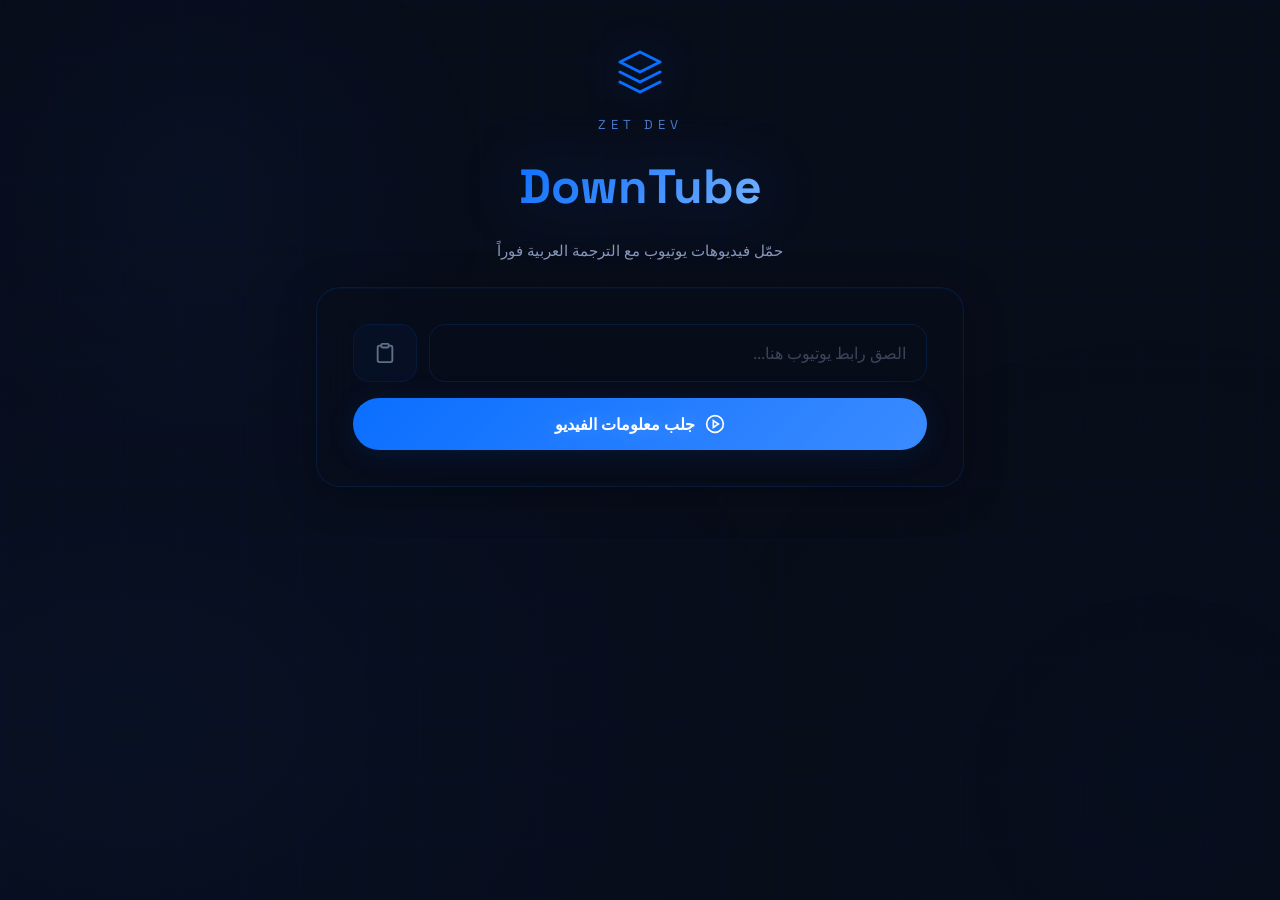
==== commit 9e685bc3: "تغيير السمة من الوردي (Neon Storm) إلى الأزرق الداكن/الفاتح (Dark Blue Tech)" ====
--- a/downtube/frontend/index.html
+++ b/downtube/frontend/index.html
@@ -7,7 +7,7 @@
   <link rel="preconnect" href="https://fonts.googleapis.com">
   <link rel="preconnect" href="https://fonts.gstatic.com" crossorigin>
   <link href="https://fonts.googleapis.com/css2?family=Inter:wght@400;500;600;700&family=Space+Grotesk:wght@500;700&display=swap" rel="stylesheet">
-  <link rel="stylesheet" href="css/style.css">
+  <link rel="stylesheet" href="css/style.css?v=4">
 </head>
 <body>
 
@@ -90,13 +90,13 @@
               </div>
             </label>
             <label class="embed-option">
-              <input type="radio" name="embed-mode" value="embed">
+              <input type="radio" name="embed-mode" value="video-only">
               <div class="embed-option-content">
                 <span class="embed-option-icon">
-                  <svg xmlns="http://www.w3.org/2000/svg" width="20" height="20" viewBox="0 0 24 24" fill="none" stroke="currentColor" stroke-width="2"><rect x="2" y="3" width="20" height="14" rx="2" ry="2"/><line x1="8" y1="21" x2="16" y2="21"/><line x1="12" y1="17" x2="12" y2="21"/></svg>
+                  <svg xmlns="http://www.w3.org/2000/svg" width="20" height="20" viewBox="0 0 24 24" fill="none" stroke="currentColor" stroke-width="2"><polygon points="23 7 16 12 23 17 23 7"/><rect x="1" y="5" width="15" height="14" rx="2" ry="2"/></svg>
                 </span>
-                <span class="embed-option-title">ملف مدمج</span>
-                <span class="embed-option-desc">الترجمة محفورة داخل الفيديو</span>
+                <span class="embed-option-title">فيديو فقط</span>
+                <span class="embed-option-desc">بدون تحميل الترجمة</span>
               </div>
             </label>
             <label class="embed-option">
@@ -171,7 +171,6 @@
             <svg xmlns="http://www.w3.org/2000/svg" width="18" height="18" viewBox="0 0 24 24" fill="none" stroke="currentColor" stroke-width="2"><polyline points="23 4 23 10 17 10"/><path d="M20.49 15a9 9 0 1 1-2.12-9.36L23 10"/></svg>
             بدء من جديد
           </button>
-          <button id="new-download-btn" class="btn btn-link" type="button">+ تحميل فيديو جديد</button>
         </div>
       </div>
     </section>
@@ -189,6 +188,6 @@
 
   </main>
 
-  <script src="js/app.js"></script>
+  <script src="js/app.js?v=3"></script>
 </body>
 </html>
--- a/downtube/frontend/css/style.css
+++ b/downtube/frontend/css/style.css
@@ -1,21 +1,21 @@
-/* ── DownTube — Neon Storm Theme (مقتبس من الصورة) ── */
+/* ── ZET DEV — Dark Blue Tech Theme ── */
 
 :root {
-  --bg:            #080510;
-  --primary:       #e01060;
-  --primary-alt:   #f03090;
-  --accent:        #403888;
-  --accent-soft:   #6050b0;
-  --accent-light:  #d0a0e0;
-  --text:          #f8f0f8;
-  --text-muted:    #a898b0;
+  --bg:            #080d1a;
+  --primary:       #0a6eff;
+  --primary-alt:   #3b8bff;
+  --accent:        #1a2a4a;
+  --accent-soft:   #4a7acc;
+  --accent-light:  #7ab7ff;
+  --text:          #e8f0ff;
+  --text-muted:    #8899bb;
   --success:       #10a060;
   --error:         #d03040;
   --warning:       #f08020;
-  --border:        rgba(224, 16, 96, 0.15);
-  --border-hover:  rgba(224, 16, 96, 0.35);
-  --glow:          rgba(224, 16, 96, 0.12);
-  --glow-strong:   rgba(224, 16, 96, 0.25);
+  --border:        rgba(10, 110, 255, 0.15);
+  --border-hover:  rgba(10, 110, 255, 0.35);
+  --glow:          rgba(10, 110, 255, 0.12);
+  --glow-strong:   rgba(10, 110, 255, 0.25);
 }
 
 * { box-sizing: border-box; margin: 0; padding: 0; }
@@ -31,7 +31,7 @@
 }
 
 ::-webkit-scrollbar { width: 6px; }
-::-webkit-scrollbar-track { background: rgba(224, 16, 96, 0.04); }
+::-webkit-scrollbar-track { background: rgba(10, 110, 255, 0.04); }
 ::-webkit-scrollbar-thumb {
   background: var(--primary);
   border-radius: 3px;
@@ -71,7 +71,7 @@
   letter-spacing: 5px;
   text-transform: uppercase;
   color: var(--accent-soft);
-  filter: drop-shadow(0 0 12px rgba(64, 56, 136, 0.3));
+  filter: drop-shadow(0 0 12px rgba(26, 42, 74, 0.3));
 }
 
 .header-title {
@@ -102,7 +102,7 @@
 
 /* ── Glass Card ── */
 .card {
-  background: rgba(8, 5, 16, 0.55);
+  background: rgba(8, 13, 26, 0.55);
   backdrop-filter: blur(24px);
   -webkit-backdrop-filter: blur(24px);
   border: 1px solid var(--border);
@@ -110,7 +110,7 @@
   padding: 36px;
   margin-bottom: 24px;
   transition: transform 0.35s ease, border-color 0.3s, box-shadow 0.3s;
-  box-shadow: 0 8px 40px rgba(0, 0, 0, 0.3), inset 0 1px 0 rgba(224, 16, 96, 0.05);
+  box-shadow: 0 8px 40px rgba(0, 0, 0, 0.3), inset 0 1px 0 rgba(10, 110, 255, 0.05);
   transform-style: preserve-3d;
   animation: fadeInUp 0.5s ease forwards;
   opacity: 0;
@@ -121,7 +121,7 @@
 
 .card:hover {
   border-color: var(--border-hover);
-  box-shadow: 0 12px 56px rgba(0, 0, 0, 0.4), 0 0 50px var(--glow), inset 0 1px 0 rgba(224, 16, 96, 0.08);
+  box-shadow: 0 12px 56px rgba(0, 0, 0, 0.4), 0 0 50px var(--glow), inset 0 1px 0 rgba(10, 110, 255, 0.08);
 }
 
 .card-success {
@@ -145,7 +145,7 @@
 
 .input-row input {
   flex: 1;
-  background: rgba(8, 5, 16, 0.7);
+  background: rgba(8, 13, 26, 0.7);
   border: 1px solid var(--border);
   border-radius: 16px;
   padding: 18px 20px;
@@ -168,7 +168,7 @@
 }
 
 .btn-paste {
-  background: rgba(224, 16, 96, 0.06);
+  background: rgba(10, 110, 255, 0.06);
   border: 1px solid var(--border);
   border-radius: 16px;
   color: var(--text-muted);
@@ -184,7 +184,7 @@
 
 .btn-paste:hover {
   opacity: 1;
-  background: rgba(224, 16, 96, 0.12);
+  background: rgba(10, 110, 255, 0.12);
   border-color: var(--primary);
   color: var(--primary);
 }
@@ -231,13 +231,13 @@
 }
 
 .btn-secondary {
-  background: rgba(224, 16, 96, 0.06);
+  background: rgba(10, 110, 255, 0.06);
   color: var(--accent-soft);
   border: 1px solid var(--border);
 }
 
 .btn-secondary:hover {
-  background: rgba(224, 16, 96, 0.12);
+  background: rgba(10, 110, 255, 0.12);
   border-color: var(--border-hover);
   color: var(--primary-alt);
 }
@@ -335,7 +335,7 @@
   display: inline-block;
   width: 22px;
   height: 22px;
-  border: 2px solid rgba(224, 16, 96, 0.2);
+  border: 2px solid rgba(10, 110, 255, 0.2);
   border-top-color: var(--primary-alt);
   border-radius: 50%;
   animation: spin 0.7s linear infinite;
@@ -368,7 +368,7 @@
   position: absolute;
   bottom: 12px;
   left: 12px;
-  background: rgba(224, 16, 96, 0.85);
+  background: rgba(10, 110, 255, 0.85);
   color: #fff;
   padding: 5px 14px;
   border-radius: 10px;
@@ -425,7 +425,7 @@
   align-items: center;
   justify-content: center;
   padding: 14px 10px;
-  background: rgba(8, 5, 16, 0.5);
+  background: rgba(8, 13, 26, 0.5);
   border: 1px solid var(--border);
   border-radius: 14px;
   font-size: 14px;
@@ -437,7 +437,7 @@
 
 .quality-option input:checked + label {
   border-color: var(--primary);
-  background: rgba(224, 16, 96, 0.1);
+  background: rgba(10, 110, 255, 0.1);
   box-shadow: 0 0 24px var(--glow);
 }
 
@@ -454,7 +454,7 @@
 
 /* ── Subtitle Toggle ── */
 .subtitle-section {
-  background: rgba(8, 5, 16, 0.4);
+  background: rgba(8, 13, 26, 0.4);
   border-radius: 16px;
   padding: 18px;
   margin-bottom: 18px;
@@ -474,7 +474,7 @@
   position: relative;
   width: 48px;
   height: 26px;
-  background: rgba(224, 16, 96, 0.12);
+  background: rgba(10, 110, 255, 0.12);
   border-radius: 50px;
   transition: background 0.25s;
   flex-shrink: 0;
@@ -537,7 +537,7 @@
 
 .embed-options {
   display: grid;
-  grid-template-columns: repeat(3, 1fr);
+  grid-template-columns: repeat(2, 1fr);
   gap: 8px;
 }
 
@@ -554,7 +554,7 @@
   align-items: center;
   gap: 8px;
   padding: 16px 10px;
-  background: rgba(8, 5, 16, 0.5);
+  background: rgba(8, 13, 26, 0.5);
   border: 1px solid var(--border);
   border-radius: 14px;
   text-align: center;
@@ -563,7 +563,7 @@
 
 .embed-option input:checked + .embed-option-content {
   border-color: var(--primary);
-  background: rgba(224, 16, 96, 0.1);
+  background: rgba(10, 110, 255, 0.1);
   box-shadow: 0 0 22px var(--glow);
 }
 
@@ -622,7 +622,7 @@
 .progress-bar-outer {
   width: 100%;
   height: 12px;
-  background: rgba(8, 5, 16, 0.5);
+  background: rgba(8, 13, 26, 0.5);
   border-radius: 50px;
   overflow: hidden;
   margin: 18px 0;
@@ -703,7 +703,7 @@
 }
 
 .result-badge.embedded {
-  background: rgba(224, 16, 96, 0.12);
+  background: rgba(10, 110, 255, 0.12);
   color: var(--primary-alt);
 }
 
@@ -762,7 +762,7 @@
 }
 
 .shimmer {
-  background: linear-gradient(90deg, rgba(8, 5, 16, 0.4) 25%, rgba(224, 16, 96, 0.03) 50%, rgba(8, 5, 16, 0.4) 75%);
+  background: linear-gradient(90deg, rgba(8, 13, 26, 0.4) 25%, rgba(10, 110, 255, 0.03) 50%, rgba(8, 13, 26, 0.4) 75%);
   background-size: 200% 100%;
   animation: shimmer 2s ease-in-out infinite;
   border-radius: 8px;
@@ -790,7 +790,7 @@
   width: 600px;
   height: 600px;
   border-radius: 50%;
-  background: radial-gradient(circle, rgba(224, 16, 96, 0.04) 0%, transparent 70%);
+  background: radial-gradient(circle, rgba(10, 110, 255, 0.04) 0%, transparent 70%);
   pointer-events: none;
   z-index: 0;
   animation: orbMove 14s ease-in-out infinite alternate;
@@ -799,7 +799,7 @@
 .bg-orb:nth-child(2) {
   width: 400px;
   height: 400px;
-  background: radial-gradient(circle, rgba(64, 56, 136, 0.03) 0%, transparent 70%);
+  background: radial-gradient(circle, rgba(26, 42, 74, 0.03) 0%, transparent 70%);
   animation: orbMove2 12s ease-in-out infinite alternate;
 }
 
@@ -819,8 +819,20 @@
   position: fixed;
   inset: 0;
   background:
-    radial-gradient(ellipse 700px 500px at 10% 80%, rgba(224, 16, 96, 0.03) 0%, transparent 100%),
-    radial-gradient(ellipse 500px 500px at 90% 90%, rgba(64, 56, 136, 0.02) 0%, transparent 100%);
+    radial-gradient(ellipse 700px 500px at 10% 80%, rgba(10, 110, 255, 0.04) 0%, transparent 100%),
+    radial-gradient(ellipse 500px 500px at 90% 90%, rgba(26, 42, 74, 0.03) 0%, transparent 100%);
+  pointer-events: none;
+  z-index: 0;
+}
+
+body::after {
+  content: '';
+  position: fixed;
+  inset: 0;
+  background-image:
+    linear-gradient(rgba(10, 110, 255, 0.025) 1px, transparent 1px),
+    linear-gradient(90deg, rgba(10, 110, 255, 0.025) 1px, transparent 1px);
+  background-size: 60px 60px;
   pointer-events: none;
   z-index: 0;
 }
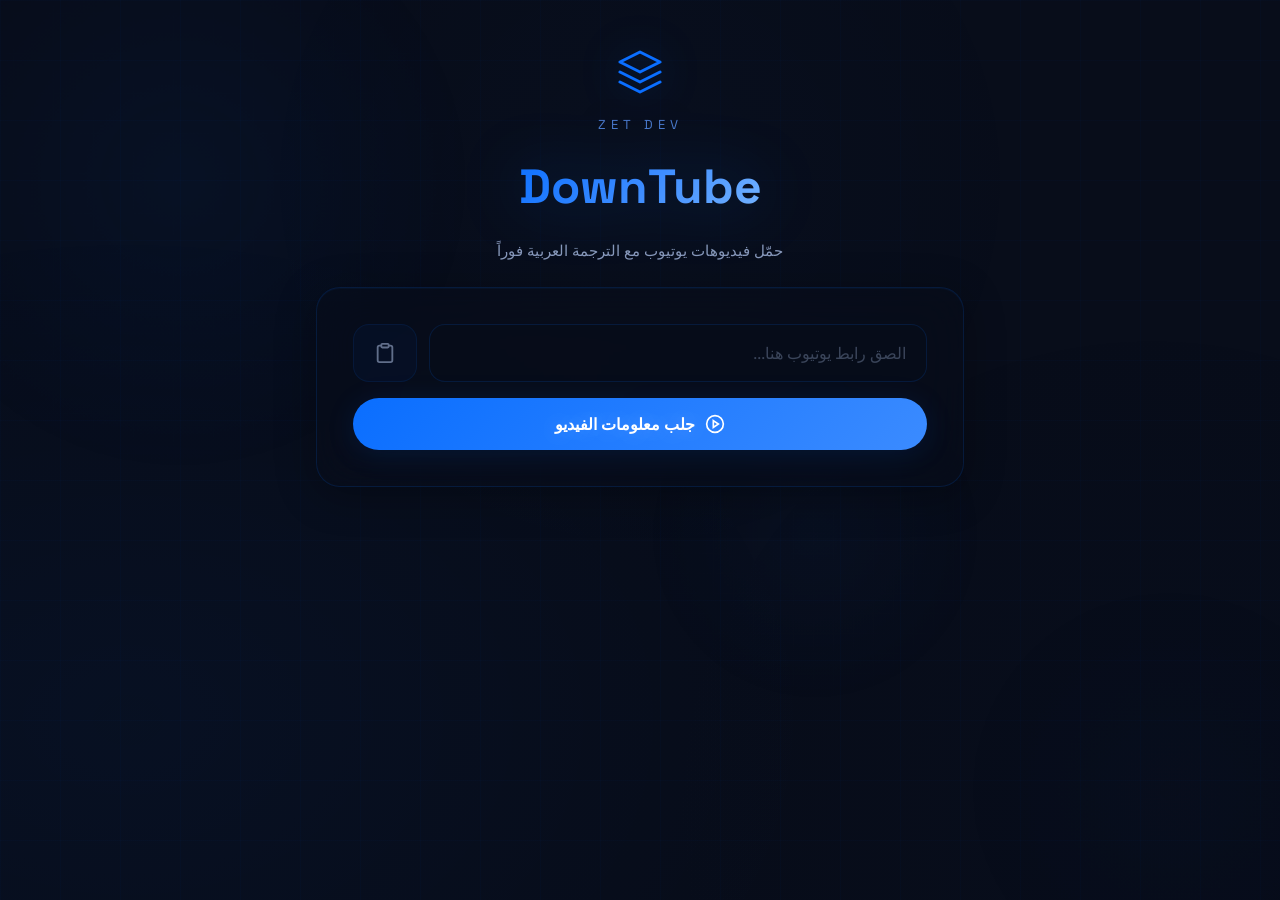
==== commit 92ab30f3: "Fix CORS, workers, translation batch, subtitle desync, path traversal, UI improvements - CORS: allow" ====
--- a/downtube/frontend/index.html
+++ b/downtube/frontend/index.html
@@ -12,8 +12,9 @@
 <body>
 
   <!-- ─── Moving Background Orbs ─── -->
-  <div class="bg-orb" style="top:-100px;left:-100px;"></div>
-  <div class="bg-orb" style="bottom:-80px;right:-80px;"></div>
+  <div class="bg-orb bg-orb-1"></div>
+  <div class="bg-orb bg-orb-2"></div>
+  <div class="bg-orb bg-orb-3"></div>
 
   <!-- ─── Header ─── -->
   <header class="header">
@@ -38,7 +39,7 @@
     <section id="section-input" class="card">
       <div class="input-row">
         <input type="url" id="url-input" placeholder="الصق رابط يوتيوب هنا..." autocomplete="url" dir="ltr">
-        <button id="paste-btn" class="btn-paste" title="لصق من الحافظة" type="button">
+        <button id="paste-btn" class="btn-paste" title="لصق من الحافظة" aria-label="لصق من الحافظة" type="button">
           <svg xmlns="http://www.w3.org/2000/svg" viewBox="0 0 24 24" fill="none" stroke="currentColor" stroke-width="2">
             <rect x="8" y="2" width="8" height="4" rx="1"/><path d="M16 4h2a2 2 0 0 1 2 2v14a2 2 0 0 1-2 2H6a2 2 0 0 1-2-2V6a2 2 0 0 1 2-2h2"/>
           </svg>
@@ -62,6 +63,8 @@
       <div class="video-stats">
         <span><svg xmlns="http://www.w3.org/2000/svg" width="16" height="16" viewBox="0 0 24 24" fill="none" stroke="currentColor" stroke-width="2"><path d="M1 12s4-8 11-8 11 8 11 8-4 8-11 8-11-8-11-8z"/><circle cx="12" cy="12" r="3"/></svg> <span id="video-views"></span></span>
       </div>
+
+      <div id="duration-warning" class="duration-warning" style="display:none;"></div>
 
       <div id="quality-section">
         <label style="font-size:14px;font-weight:600;display:block;margin-bottom:8px;">جودة التحميل</label>
@@ -118,7 +121,7 @@
           <svg xmlns="http://www.w3.org/2000/svg" width="20" height="20" viewBox="0 0 24 24" fill="none" stroke="currentColor" stroke-width="2"><path d="M21 15v4a2 2 0 0 1-2 2H5a2 2 0 0 1-2-2v-4"/><polyline points="7 10 12 15 17 10"/><line x1="12" y1="15" x2="12" y2="3"/></svg>
           <span id="download-btn-text">تحميل الآن</span>
         </button>
-        <button id="clear-btn" class="btn btn-outline ripple" type="button" title="مسح">
+        <button id="clear-btn" class="btn btn-outline ripple" type="button" title="مسح" aria-label="مسح المعلومات">
           <svg xmlns="http://www.w3.org/2000/svg" width="18" height="18" viewBox="0 0 24 24" fill="none" stroke="currentColor" stroke-width="2"><line x1="18" y1="6" x2="6" y2="18"/><line x1="6" y1="6" x2="18" y2="18"/></svg>
         </button>
       </div>
@@ -137,7 +140,7 @@
           <span id="progress-eta"></span>
         </div>
         <div class="progress-actions">
-          <button id="cancel-btn" class="btn btn-danger ripple" type="button">
+          <button id="cancel-btn" class="btn btn-danger ripple" type="button" aria-label="إلغاء التحميل">
             <svg xmlns="http://www.w3.org/2000/svg" width="18" height="18" viewBox="0 0 24 24" fill="none" stroke="currentColor" stroke-width="2"><line x1="18" y1="6" x2="6" y2="18"/><line x1="6" y1="6" x2="18" y2="18"/></svg>
             إلغاء
           </button>
@@ -188,6 +191,6 @@
 
   </main>
 
-  <script src="js/app.js?v=3"></script>
+  <script src="js/app.js?v=4"></script>
 </body>
 </html>
--- a/downtube/frontend/css/style.css
+++ b/downtube/frontend/css/style.css
@@ -189,6 +189,12 @@
   color: var(--primary);
 }
 
+.btn-paste:focus-visible {
+  outline: 2px solid var(--primary);
+  outline-offset: 2px;
+  opacity: 1;
+}
+
 .btn-paste svg { width: 22px; height: 22px; }
 
 /* ── Buttons ── */
@@ -242,6 +248,12 @@
   color: var(--primary-alt);
 }
 
+.btn-secondary:disabled {
+  opacity: 0.35;
+  cursor: not-allowed;
+  transform: none;
+}
+
 .btn-success {
   background: linear-gradient(135deg, #0a8050, var(--success));
   color: #fff;
@@ -253,6 +265,12 @@
   box-shadow: 0 6px 32px rgba(16, 160, 96, 0.4);
 }
 
+.btn-success:disabled {
+  opacity: 0.35;
+  cursor: not-allowed;
+  transform: none;
+}
+
 .btn-danger {
   background: rgba(208, 48, 64, 0.1);
   color: var(--error);
@@ -261,6 +279,11 @@
 
 .btn-danger:hover {
   background: rgba(208, 48, 64, 0.2);
+}
+
+.btn-danger:disabled {
+  opacity: 0.35;
+  cursor: not-allowed;
 }
 
 .btn-full {
@@ -291,6 +314,12 @@
 
 .btn-outline:hover {
   background: rgba(208, 48, 64, 0.14);
+}
+
+.btn-outline:disabled {
+  opacity: 0.35;
+  cursor: not-allowed;
+  transform: none;
 }
 
 .btn-link {
@@ -305,6 +334,11 @@
 }
 
 .btn-link:hover { opacity: 1; }
+
+.btn-link:disabled {
+  opacity: 0.3;
+  cursor: not-allowed;
+}
 
 .ripple {
   position: relative;
@@ -328,6 +362,33 @@
   background-size: 1000%;
   opacity: 1;
   transition: 0s;
+}
+
+/* ── Global Focus States ── */
+.btn:focus-visible {
+  outline: 2px solid var(--primary-alt);
+  outline-offset: 2px;
+}
+
+.input-row input:focus-visible {
+  outline: 2px solid var(--primary-alt);
+  outline-offset: 2px;
+}
+
+.quality-option input:checked + label {
+  border-color: var(--primary);
+  background: rgba(10, 110, 255, 0.1);
+  box-shadow: 0 0 24px var(--glow);
+}
+
+.subtitle-toggle input:focus-visible + .subtitle-toggle-track {
+  outline: 2px solid var(--primary-alt);
+  outline-offset: 2px;
+}
+
+.embed-option input:focus-visible + .embed-option-content {
+  outline: 2px solid var(--primary-alt);
+  outline-offset: 2px;
 }
 
 /* ── Spinner ── */
@@ -664,6 +725,18 @@
   display: none !important;
 }
 
+.duration-warning {
+  background: rgba(255, 152, 0, 0.15);
+  border: 1px solid rgba(255, 152, 0, 0.4);
+  border-radius: 10px;
+  padding: 12px 16px;
+  margin: 12px 0;
+  font-size: 13px;
+  color: #ffb74d;
+  text-align: center;
+  line-height: 1.5;
+}
+
 .quality-group.hidden {
   display: none !important;
 }
@@ -784,33 +857,59 @@
   50% { box-shadow: 0 4px 48px var(--glow-strong); }
 }
 
-/* ── Moving Background Orb ── */
+/* ── Moving Background Orbs ── */
 .bg-orb {
   position: fixed;
+  border-radius: 50%;
+  pointer-events: none;
+  z-index: 0;
+  will-change: transform, opacity;
+}
+
+.bg-orb-1 {
   width: 600px;
   height: 600px;
-  border-radius: 50%;
-  background: radial-gradient(circle, rgba(10, 110, 255, 0.04) 0%, transparent 70%);
-  pointer-events: none;
-  z-index: 0;
-  animation: orbMove 14s ease-in-out infinite alternate;
-}
-
-.bg-orb:nth-child(2) {
-  width: 400px;
-  height: 400px;
-  background: radial-gradient(circle, rgba(26, 42, 74, 0.03) 0%, transparent 70%);
-  animation: orbMove2 12s ease-in-out infinite alternate;
-}
-
-@keyframes orbMove {
-  0% { transform: translate(-100px, -80px) scale(1); }
-  100% { transform: translate(100px, 80px) scale(1.2); }
+  top: -120px;
+  left: -120px;
+  background: radial-gradient(circle, rgba(10, 110, 255, 0.05) 0%, transparent 70%);
+  animation: orbMove1 18s ease-in-out infinite alternate;
+}
+
+.bg-orb-2 {
+  width: 420px;
+  height: 420px;
+  bottom: -100px;
+  right: -100px;
+  background: radial-gradient(circle, rgba(26, 42, 74, 0.04) 0%, transparent 70%);
+  animation: orbMove2 14s ease-in-out infinite alternate;
+}
+
+.bg-orb-3 {
+  width: 350px;
+  height: 350px;
+  top: 40%;
+  left: 50%;
+  background: radial-gradient(circle, rgba(59, 139, 255, 0.03) 0%, transparent 70%);
+  animation: orbMove3 22s ease-in-out infinite alternate;
+}
+
+@keyframes orbMove1 {
+  0% { transform: translate(-100px, -80px) scale(1); opacity: 0.8; }
+  50% { opacity: 1; }
+  100% { transform: translate(120px, 100px) scale(1.15); opacity: 0.7; }
 }
 
 @keyframes orbMove2 {
-  0% { transform: translate(80px, 60px) scale(1); }
-  100% { transform: translate(-80px, -60px) scale(1.25); }
+  0% { transform: translate(80px, 60px) scale(1); opacity: 0.7; }
+  50% { opacity: 1; }
+  100% { transform: translate(-100px, -80px) scale(1.2); opacity: 0.6; }
+}
+
+@keyframes orbMove3 {
+  0% { transform: translate(-50%, -50%) scale(0.8); opacity: 0; }
+  20% { opacity: 0.6; }
+  80% { opacity: 0.5; }
+  100% { transform: translate(-30%, -40%) scale(1.3); opacity: 0; }
 }
 
 /* ── Background Decorations ── */
@@ -820,9 +919,16 @@
   inset: 0;
   background:
     radial-gradient(ellipse 700px 500px at 10% 80%, rgba(10, 110, 255, 0.04) 0%, transparent 100%),
-    radial-gradient(ellipse 500px 500px at 90% 90%, rgba(26, 42, 74, 0.03) 0%, transparent 100%);
+    radial-gradient(ellipse 500px 500px at 90% 90%, rgba(26, 42, 74, 0.03) 0%, transparent 100%),
+    radial-gradient(ellipse 400px 400px at 50% 20%, rgba(59, 139, 255, 0.02) 0%, transparent 100%);
   pointer-events: none;
   z-index: 0;
+  animation: bgShift 30s ease-in-out infinite alternate;
+}
+
+@keyframes bgShift {
+  0% { opacity: 1; }
+  100% { opacity: 0.6; }
 }
 
 body::after {
@@ -850,4 +956,7 @@
   .progress-percent { font-size: 40px; }
   .result-buttons .btn { min-width: 140px; }
   .embed-options { grid-template-columns: 1fr; }
-}
+  .bg-orb-1 { width: 350px; height: 350px; }
+  .bg-orb-2 { width: 250px; height: 250px; }
+  .bg-orb-3 { width: 200px; height: 200px; }
+}
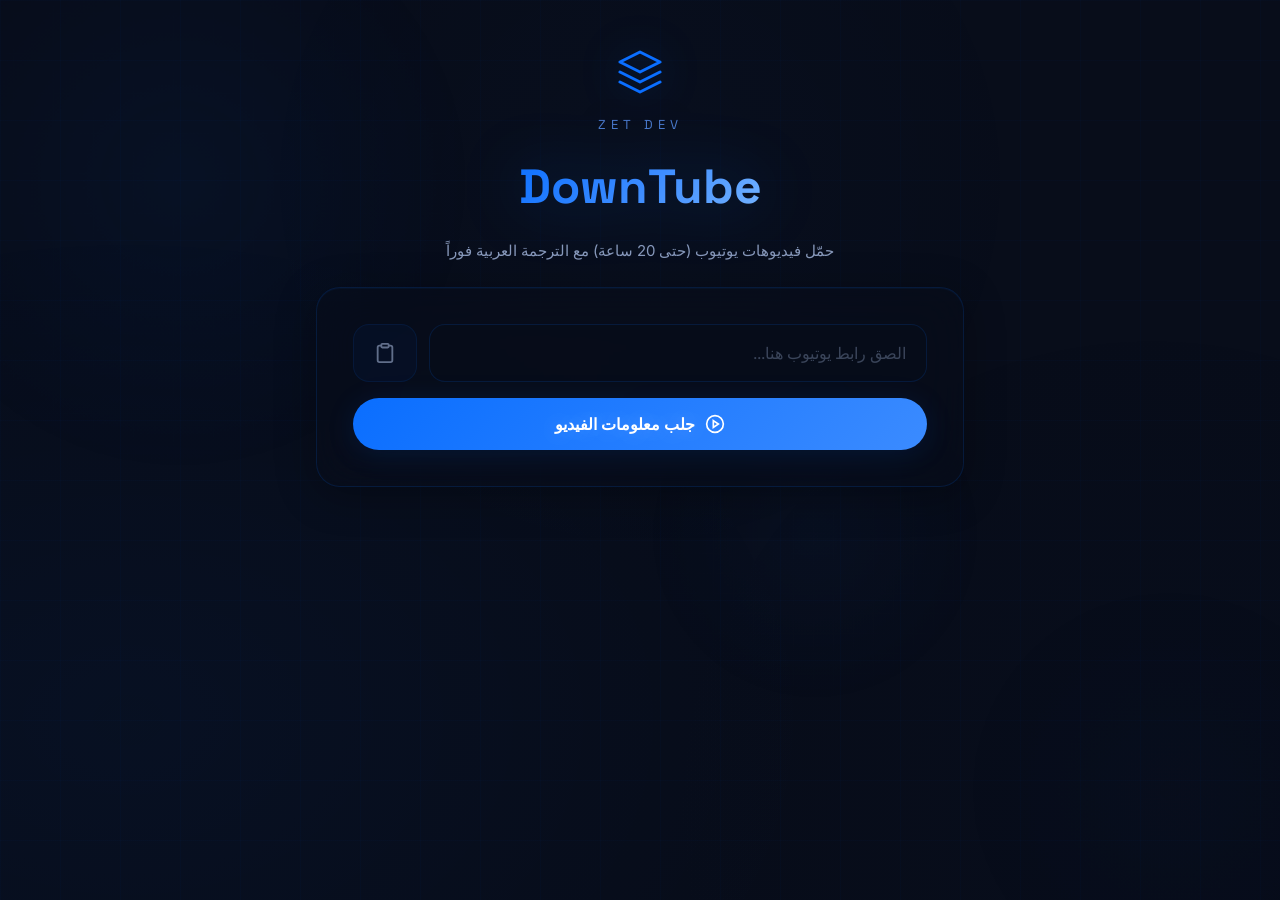
==== commit 0cd27b39: "feat: دعم فيديوهات حتى 20 ساعة + ترجمة عربية فورية بدون بحث عن ترجمات يوتيوب التحسينات الرئيسية: - ر" ====
--- a/downtube/frontend/index.html
+++ b/downtube/frontend/index.html
@@ -28,7 +28,7 @@
       </div>
       <div class="header-brand">ZET Dev</div>
       <h1 class="header-title">DownTube</h1>
-      <p class="header-tagline">حمّل فيديوهات يوتيوب مع الترجمة العربية فوراً</p>
+      <p class="header-tagline">حمّل فيديوهات يوتيوب (حتى 20 ساعة) مع الترجمة العربية فوراً</p>
     </div>
   </header>
 
--- a/downtube/frontend/css/style.css
+++ b/downtube/frontend/css/style.css
@@ -428,7 +428,7 @@
 .video-duration {
   position: absolute;
   bottom: 12px;
-  left: 12px;
+  right: 12px;
   background: rgba(10, 110, 255, 0.85);
   color: #fff;
   padding: 5px 14px;
@@ -545,7 +545,7 @@
   content: '';
   position: absolute;
   top: 3px;
-  left: 3px;
+  right: 3px;
   width: 20px;
   height: 20px;
   background: var(--text-muted);
@@ -558,7 +558,7 @@
 }
 
 .subtitle-toggle input:checked + .subtitle-toggle-track::after {
-  left: 25px;
+  right: 25px;
   background: #fff;
 }
 
@@ -572,7 +572,7 @@
   font-size: 12px;
   padding: 4px 12px;
   border-radius: 20px;
-  margin-right: auto;
+  margin-left: auto;
   white-space: nowrap;
 }
 
